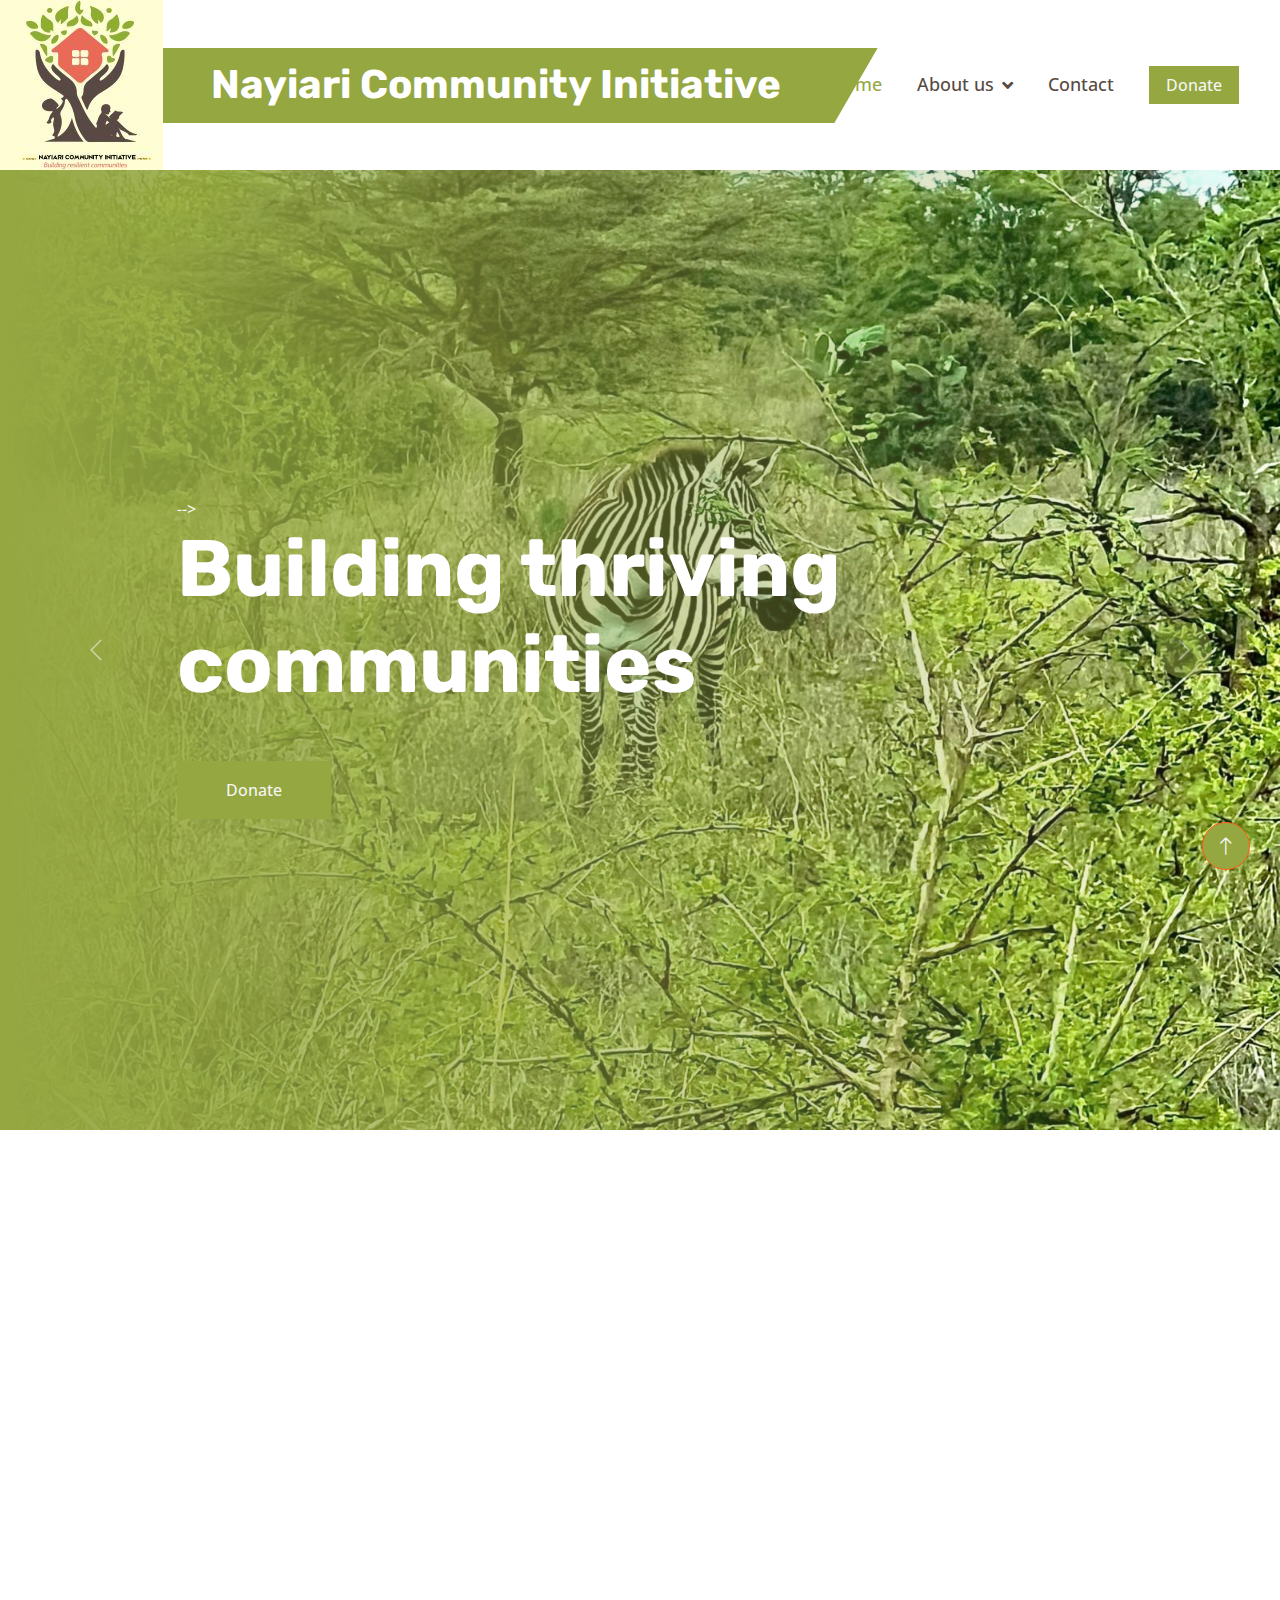
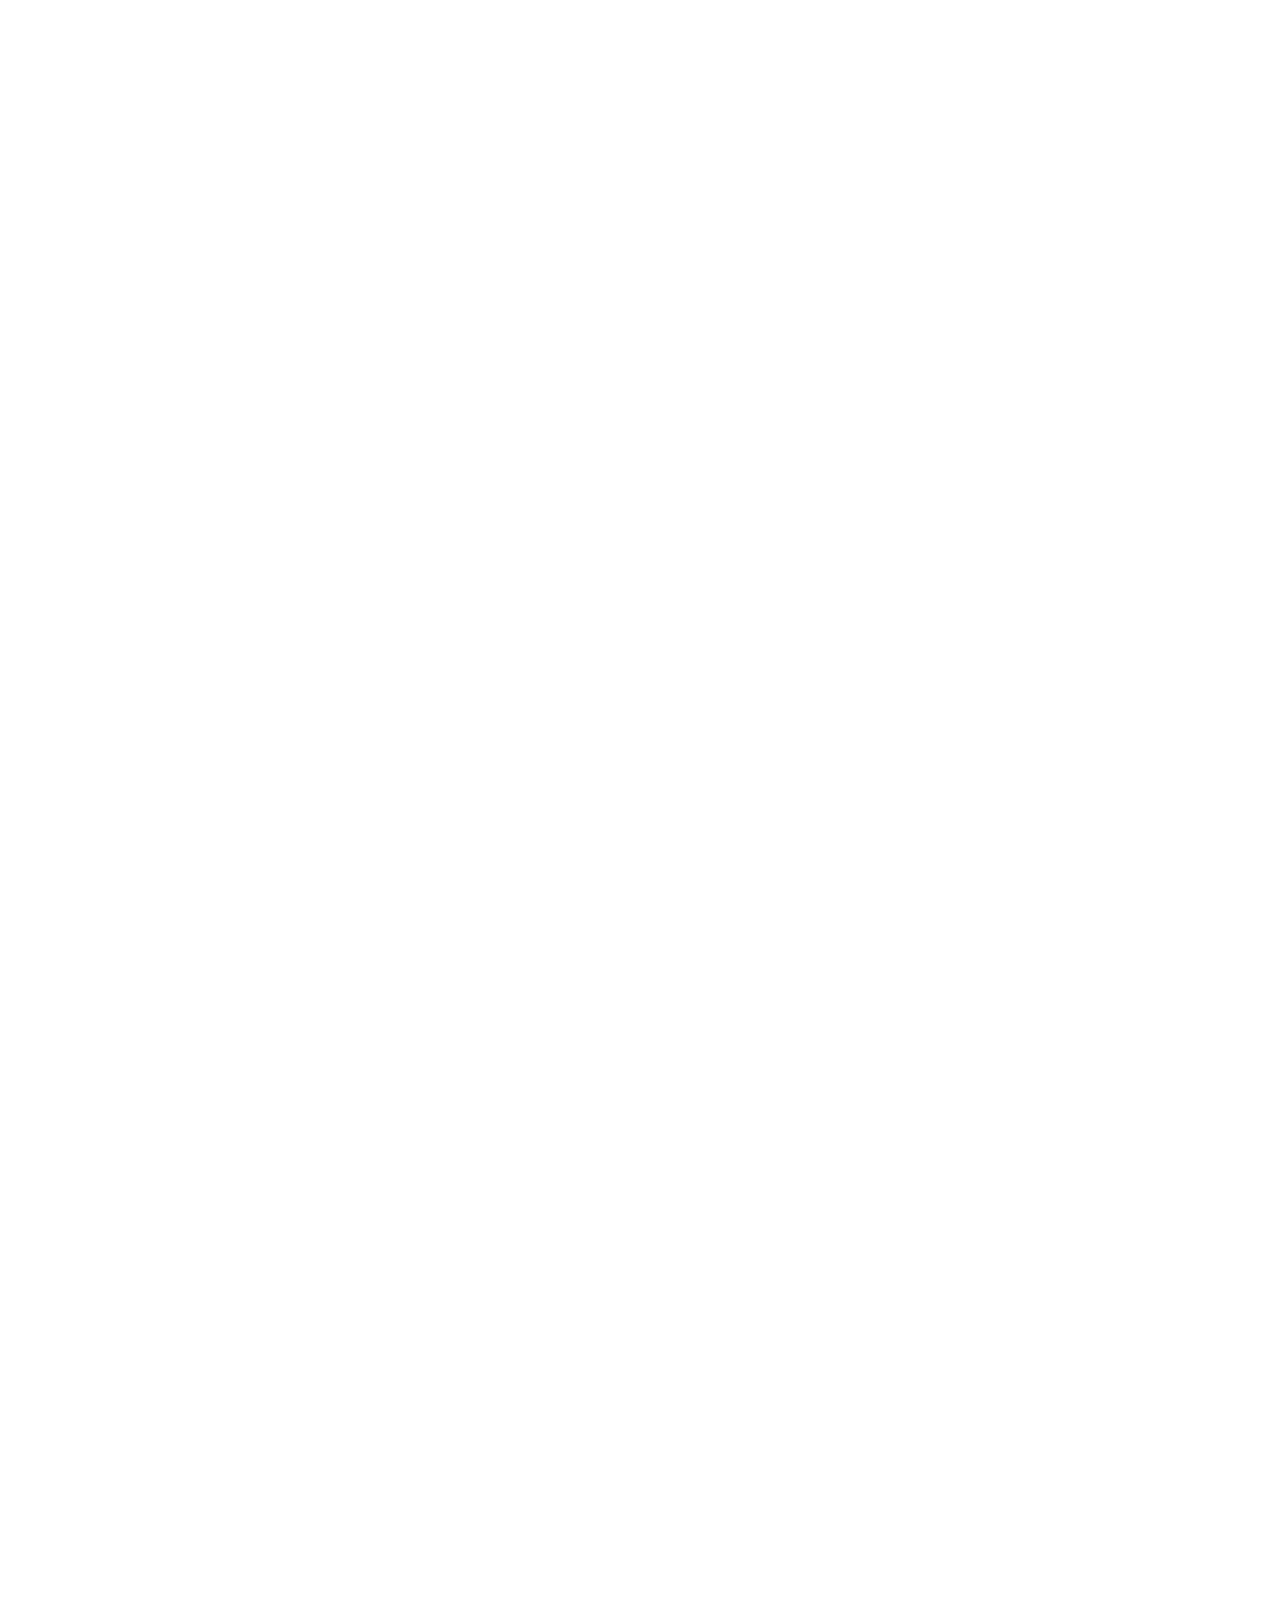
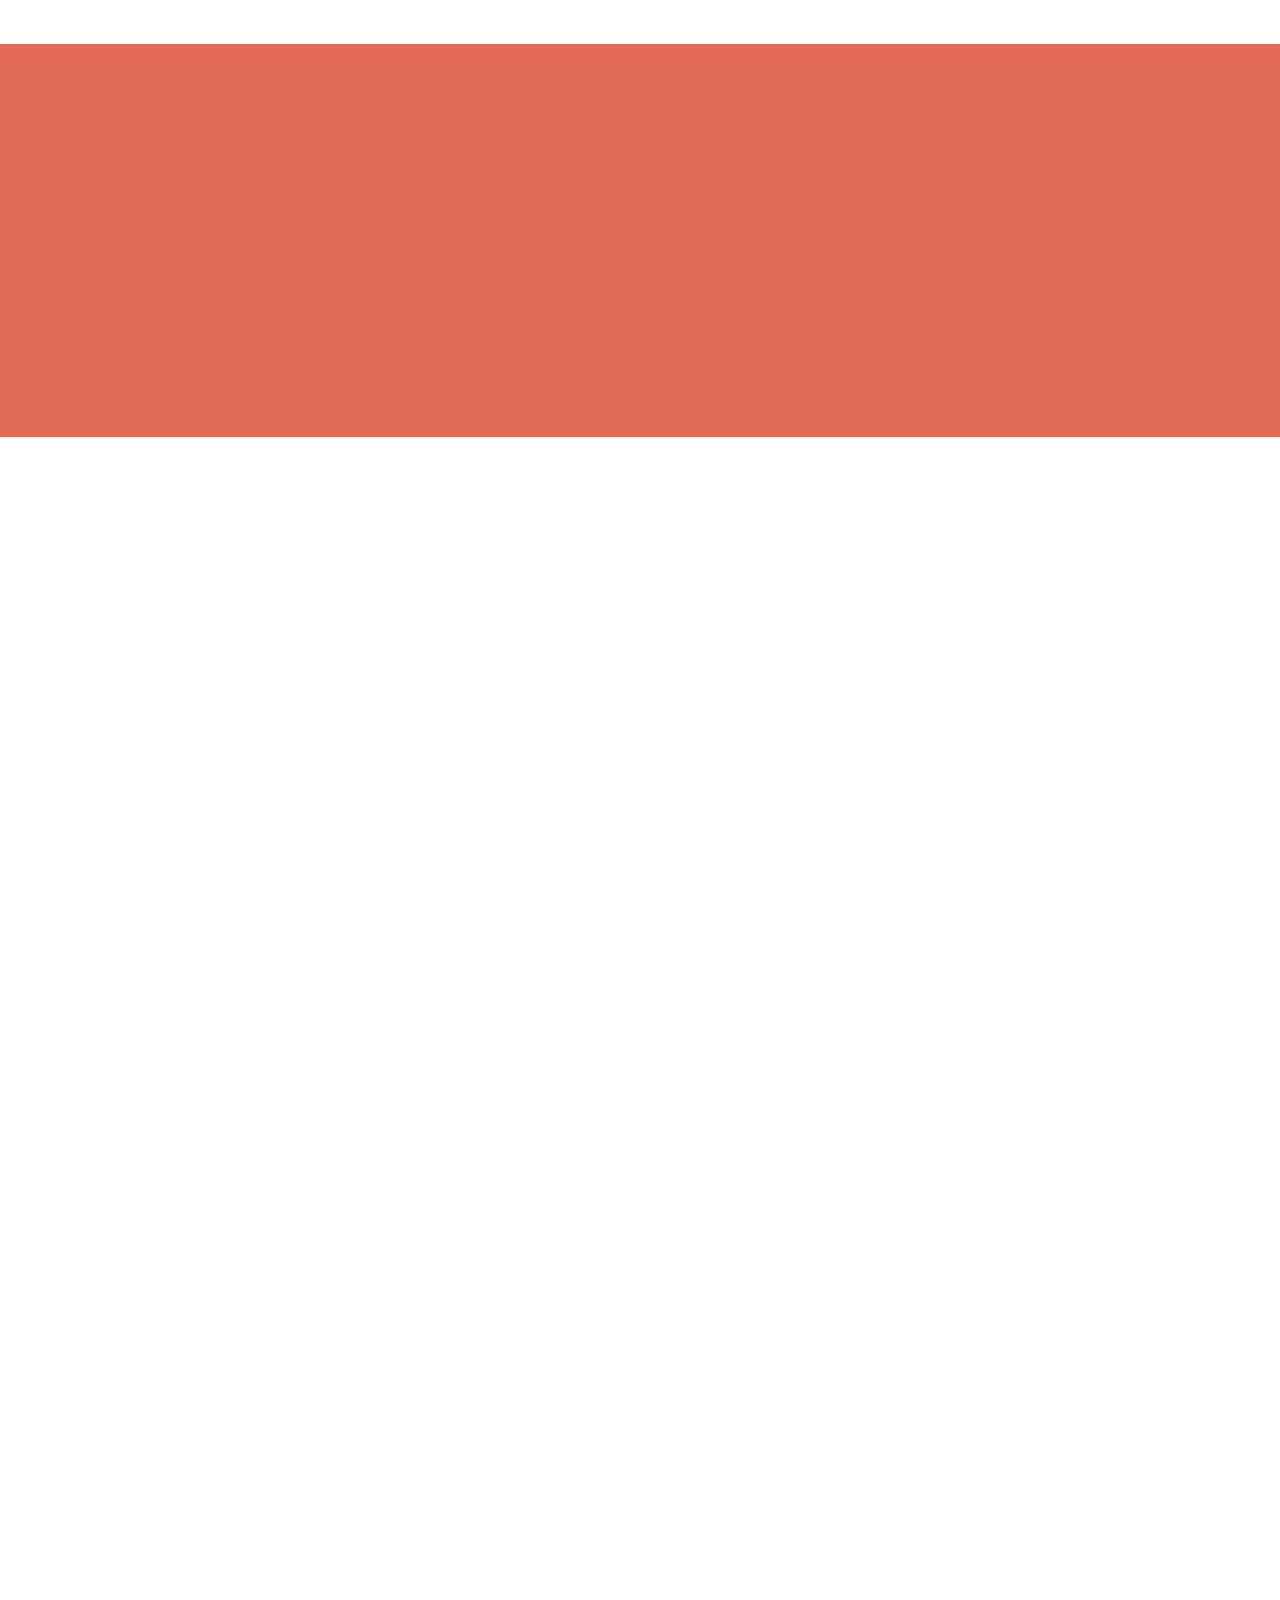
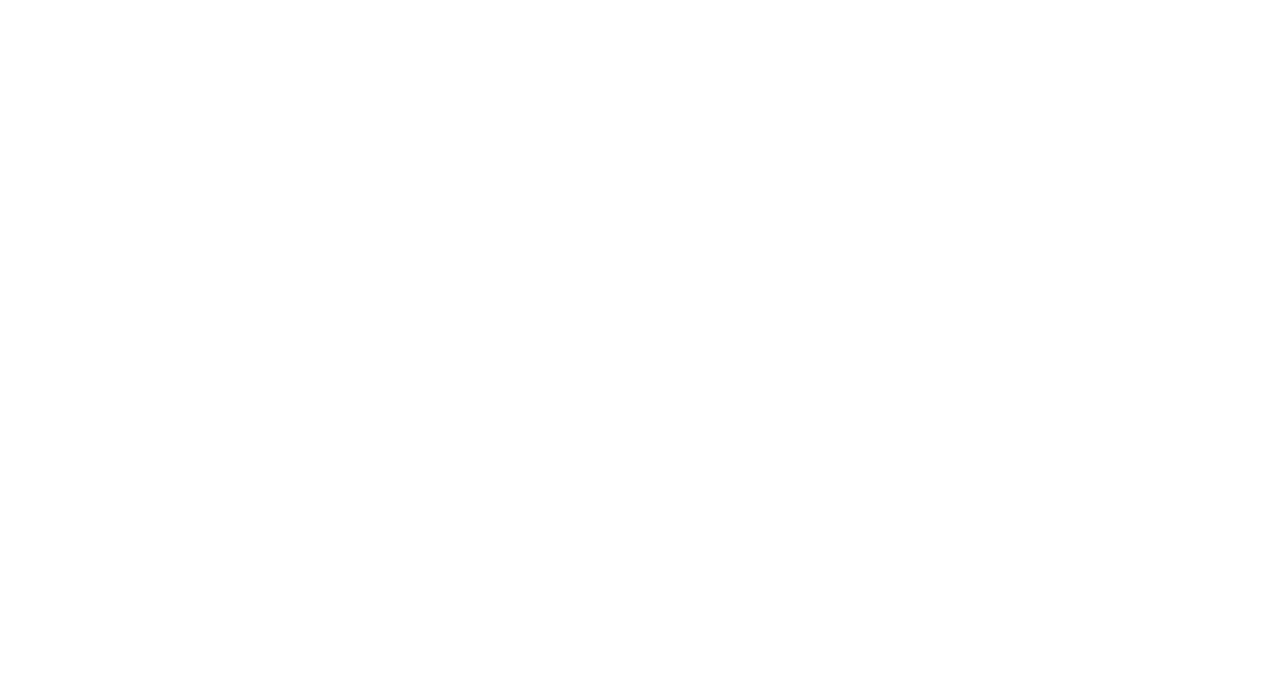
==== index.html @ b79cf5f5 "UPLOAD" ====
<!DOCTYPE html>
<html lang="en">

<head>
    <meta charset="utf-8">
    <title>NCI-Nayiari Community Initiative</title>
    <meta content="width=device-width, initial-scale=1.0" name="viewport">
    <meta content="" name="keywords">
    <meta content="" name="description">

    <!-- Favicon -->
    <link href="img/favicon.ico" rel="icon">

    <!-- Google Web Fonts -->
    <link rel="preconnect" href="https://fonts.googleapis.com">
    <link rel="preconnect" href="https://fonts.gstatic.com" crossorigin>
    <link
        href="https://fonts.googleapis.com/css2?family=Open+Sans:wght@400;500;600&family=Rubik:wght@500;600;700&display=swap"
        rel="stylesheet">

    <!-- Icon Font Stylesheet -->
    <link href="https://cdnjs.cloudflare.com/ajax/libs/font-awesome/5.10.0/css/all.min.css" rel="stylesheet">
    <link href="https://cdn.jsdelivr.net/npm/bootstrap-icons@1.4.1/font/bootstrap-icons.css" rel="stylesheet">

    <!-- Libraries Stylesheet -->
    <link href="lib/animate/animate.min.css" rel="stylesheet">
    <link href="lib/owlcarousel/assets/owl.carousel.min.css" rel="stylesheet">

    <!-- Customized Bootstrap Stylesheet -->
    <link href="css/bootstrap.min.css" rel="stylesheet">

    <!-- Template Stylesheet -->
    <link href="css/style.css" rel="stylesheet">
</head>

<body>
    <!-- Spinner Start -->
    <div id="spinner"
        class="show bg-white position-fixed translate-middle w-100 vh-100 top-50 start-50 d-flex align-items-center justify-content-center">
        <div class="spinner-border text-primary" role="status" style="width: 3rem; height: 3rem;"></div>
    </div>
    <!-- Spinner End -->


    <!-- Topbar Start -->
    <div class="container-fluid bg-dark px-0">
        <div class="row g-0 d-none d-lg-flex">
        <!--    <div class="col-lg-6 ps-5 text-start">
                <div class="h-100 d-inline-flex align-items-center text-white">
                    <span>Follow Us:</span>
                    <a class="btn btn-link text-light" href=""><i class="fab fa-facebook-f"></i></a>
                    <a class="btn btn-link text-light" href=""><i class="fab fa-twitter"></i></a>
                    <a class="btn btn-link text-light" href=""><i class="fab fa-linkedin-in"></i></a>
                    <a class="btn btn-link text-light" href=""><i class="fab fa-instagram"></i></a>
                </div>
            </div>
            <div class="col-lg-6 text-end">
                <div class="h-100 topbar-right d-inline-flex align-items-center text-white py-2 px-5">
                    <span class="fs-5 fw-bold me-2"><i class="fa fa-phone-alt me-2"></i></span>
                    <span class="fs-5 fw-bold">Donate</span>
                </div>
            </div>-->
        </div>
    </div>
    <!-- Topbar End -->


    <!-- Navbar Start -->
    <nav class="navbar navbar-expand-lg bg-white navbar-light sticky-top py-0 pe-5">
			    <img class="" src="img/Nayiarilogo.jpg">
        <a href="index.html" class="navbar-brand ps-5 me-0">
            <h1 class="text-white m-0">Nayiari Community Initiative</h1>
        </a>
        <button type="button" class="navbar-toggler me-0" data-bs-toggle="collapse" data-bs-target="#navbarCollapse">
            <span class="navbar-toggler-icon"></span>
        </button>
        <div class="collapse navbar-collapse" id="navbarCollapse">
            <div class="navbar-nav ms-auto p-4 p-lg-0">
                <a href="index.html" class="nav-item nav-link active">Home</a>
                <div class="nav-item dropdown">
                    <a href="#" class="nav-link dropdown-toggle" data-bs-toggle="dropdown">About us</a>
                    <div class="dropdown-menu bg-light m-0">
                        <a href="index.html"class="dropdown-item">programmes</a>
                        <a href="index.html" class="dropdown-item">Our Team</a>
                        <a href="index.html" class="dropdown-item">partners</a>
                        <a href="index.html" class="dropdown-item">Donations</a>
                    </div>
                </div>
                <a href="contact.html" class="nav-item nav-link">Contact</a>
            </div>
            <a href="" class="btn px-3 d-none d-lg-block">Donate</a>
        </div>
    </nav>
    <!-- Navbar End -->


    <!-- Carousel Start -->
    <div class="container-fluid px-0 mb-5">
        <div id="header-carousel" class="carousel slide" data-bs-ride="carousel">
            <div class="carousel-inner">
                <div class="carousel-item active">
                    <img class="w-100" src="img/pic-four.jpg" alt="Image">
                    <div class="carousel-caption">
                        <div class="container">
                            <div class="row justify-content-center">
                                <div class="col-lg-10 text-start">
                                <p class="fs-5 fw-medium text text-uppercase animated slideInRight"></p>-->
                                    <h1 class="display-1 text-white mb-5 animated slideInRight">Building thriving communities</h1>
                                    <a href="" class="btn  py-3 px-5 animated slideInRight">Donate</a>
                                </div>
                            </div>
                        </div>
                    </div>
                </div>
                <div class="carousel-item">
                    <img class="w-100" src="img/pic-one.jpg" alt="Image">
                    <div class="carousel-caption">
                        <div class="container">
                                  <div class="row justify-content-center">
                                <div class="col-lg-10 text-start">
                                   <p class="fs-5 fw-medium text text-uppercase animated slideInRight"></p>
                                    <h1 class="display-1 text-white mb-5 animated slideInRight">Building thriving communities</h1>
                                    <a href="" class="btn  py-3 px-5 animated slideInRight">Donate</a>
                                </div>
                            </div>
                        </div>
                    </div>
                </div>
            </div>
            <button class="carousel-control-prev" type="button" data-bs-target="#header-carousel" data-bs-slide="prev">
                <span class="carousel-control-prev-icon" aria-hidden="true"></span>
                <span class="visually-hidden">Previous</span>
            </button>
            <button class="carousel-control-next" type="button" data-bs-target="#header-carousel" data-bs-slide="next">
                <span class="carousel-control-next-icon" aria-hidden="true"></span>
                <span class="visually-hidden">Next</span>
            </button>
        </div>
    </div>
    <!-- Carousel End -->


    <!-- About Start -->
    <div class="container-xxl py-5">
        <div class="container">
            <div class="row g-5">
			    <div class="col-lg-6 wow fadeInUp" data-wow-delay="0.1s">
                    <div class="position-relative me-lg-4">
                        <img class="img-fluid w-100" src="img/pic-eight.jpg" alt="">
                       <!--  <span
                            class="position-absolute top-50 start-100 translate-middle bg-white rounded-circle d-none d-lg-block"
                            style="width: 120px; height: 120px;"></span>
                       <button type="button" class="btn-play" data-bs-toggle="modal"
                            data-src="https://www.youtube.com/embed/DWRcNpR6Kdc" data-bs-target="#videoModal">
                            <span></span>
                        </button>-->
                    </div>
                </div>
           <!--  <div class="col-lg-6">
                    <div class="row gx-3 h-100">
                        <div class="col-6 align-self-start wow fadeInUp" data-wow-delay="0.1s">                           
						   <img class="img-fluid" src="img/pic-three.jpg">
							<img class="img-fluid" src="img/pic-nine-one.jpg">
                        </div>
                        <!-- <div class="col-6 align-self-end wow fadeInDown" data-wow-delay="0.1s">
                       <img class="img-fluid" src="img/Nayiarilogo.jpg">
                        </div>
                    </div>
                </div>-->
                <div class="col-lg-6 wow fadeIn" data-wow-delay="0.5s">
                    <p class="fw-medium text-uppercase text-primary mb-2">About Us</p>
              <!--<h1 class="display-5 mb-4">We Are Leader In Industrial Market</h1>-->
                    <p class="mb-4">Nayiari Community Initiative(NCI)is a women led, national Non-Governmental, Non-Profit Organization based in Kajiado and Narok,Kenya,registered under the NGO Act in 2024.
					“Nayiari” means one who is sought after for help.NCI strives to achieve gender equality and equity in all the communities it will be working in, promote reproductive health for girls and women, advocate for maternal and infant health.
					 We facillitate community resilience from the effects of Climate Change and enviromental conservation,through capacity building and advocacy.NCI partners and collaborate with individuals,private and public entities.
					 NCI works with schools, health centres and communities in its focus areas.Community participation in the design,implementation, monitoring and evaluation of programmes is our priority.</p>			
                       <div class="d-flex align-items-center mb-4">
                        <div class="flex-shrink-0 bg-primary p-4">
                     <!--   <h1 class="display-2">25</h1>-->
                            <h5 class="text-white">Core</h5>
                            <h5 class="text-white">Values</h5>
                        </div>
                        <div class="ms-4">
                            <p><i class="fa fa-check text-primary me-2"></i>Integrity</p>
                            <p><i class="fa fa-check text-primary me-2"></i>Equity and Equality</p>
                            <p><i class="fa fa-check text-primary me-2"></i>Accountability</p>
                            <p><i class="fa fa-check text-primary me-2"></i>Transparency</p>
                            <p class="mb-0"><i class="fa fa-check text-primary me-2"></i>Fairness and Honesty</p>
                        </div>
                    </div>
                    <div class="row pt-2">
                        <div class="col-sm-6">
                            <div class="d-flex align-items-center">
                                <div class="flex-shrink-0 btn-lg-square rounded-circle bg-primary">
                                    <i class="fa fa-envelope-open text-white"></i>
                                </div>
                                <div class="ms-3">
                                    <p class="mb-2">Email us</p>
                                    <h5 class="mb-0">nayiari@gmail.com</h5>
                                </div>
                            </div>
                        </div>
                        <div class="col-sm-6">
                            <div class="d-flex align-items-center">
                                <div class="flex-shrink-0 btn-lg-square rounded-circle bg-primary">
                                    <i class="fa fa-phone-alt text-white"></i>
                                </div>
                                <div class="ms-3">
                                    <p class="mb-2">Call us</p>
                                    <h5 class="mb-0">+254 729239468</h5>
                                </div>
                            </div>
                        </div>
                    </div>
                </div>
            </div>
        </div>
    </div>
    <!-- About End -->


    <!-- Facts Start -->
    <!-- <div class="container-fluid facts my-5 p-5">
        <div class="row g-5">
      <!--      <div class="col-md-6 col-xl-3 wow fadeIn" data-wow-delay="0.1s">
                <div class="text-center border p-5">
                    <i class="fa fa-certificate fa-3x text-white mb-3"></i>
                    <h1 class="display-2 text-primary mb-0" data-toggle="counter-up">25</h1>
                    <span class="fs-5 fw-semi-bold text-white">Years Experience</span>
                </div>
            </div>
            <div class="col-md-6 col-xl-3 wow fadeIn" data-wow-delay="0.3s">
                <div class="text-center border p-5">
				<p>Our Vision</p>
            <!--        <i class="fa fa-users-cog fa-3x text-white mb-3"></i>
                    <h1 class="display-2 text-primary mb-0" data-toggle="counter-up">vision</h1
                    <span class="fs-5 fw-semi-bold text-white">Envisions healthy, informed and empowered communities, living in a conducive environment</span>
                </div>
            </div>
            <div class="col-md-6 col-xl-3 wow fadeIn" data-wow-delay="0.5s">
                <div class="text-center border p-5">
				<p>Our Mission</p>
           <!--        <i class="fa fa-users-cog fa-3x text-white mb-3"></i>
                    <h1 class="display-2 text-primary mb-0" data-toggle="counter-up">vision</h1
                    <span class="fs-5 fw-semi-bold text-white">To build climate adaptive and gender equitable communities, promote access to reproductive health services for women and girls.</span>
                </div>
            </div>
            <div class="col-md-6 col-xl-3 wow fadeIn" data-wow-delay="0.7s">
                <div class="text-center border p-5">
                 <p>Our Goal</p>
           <!--        <i class="fa fa-users-cog fa-3x text-white mb-3"></i>
                    <h1 class="display-2 text-primary mb-0" data-toggle="counter-up">vision</h1
                    <span class="fs-5 fw-semi-bold text-white">Increase the number of women and girls in communities, who are healthy and empowered</span>
                </div>
            </div>
        </div>
    </div>-->
    <!-- Facts End -->


    <!-- Features Start -->
    <div class="container-xxl py-5">
        <div class="container">
            <div class="row g-5 align-items-center">
                <div class="col-lg-6 wow fadeInUp" data-wow-delay="0.1s">
                    <div class="position-relative me-lg-4">
                        <img class="img-fluid w-100" src="img/pic-nine-one.jpg" alt="">
                        <span
                            class="position-absolute top-50 start-100 translate-middle bg-white rounded-circle d-none d-lg-block"
                            style="width: 120px; height: 120px;"></span>
                        <button type="button" class="btn-play" data-bs-toggle="modal"
                            data-src="https://www.youtube.com/embed/DWRcNpR6Kdc" data-bs-target="#videoModal">
                            <span></span>
                        </button>
                    </div>
                </div>
                <div class="col-lg-6 wow fadeInUp" data-wow-delay="0.5s">
               <!--     <p class="fw-medium text-uppercase text-primary mb-2">Why Choosing Us!</p>-->
                    <h1 class="display-5 mb-4">“Nayiari” means one who is sought after for help!</h1>
                    <p class="mb-4">Community participation in the design,implementation,monitoring and evaluation of programmes is our priority.
                    </p>
                    <div class="row gy-4">
                        <div class="col-12">
                            <div class="d-flex">
                                <div class="flex-shrink-0 btn-lg-square rounded-circle bg-primary">
                                    <i class="fa fa-check text-white"></i>
                                </div>
                                <div class="ms-4">
                                    <h4>Our Vision</h4>
                                    <span>We Envisions healthy, informed and empowered communities, living in a conducive environment</span>
                                </div>
                            </div>
                        </div>
                        <div class="col-12">
                            <div class="d-flex">
                                <div class="flex-shrink-0 btn-lg-square rounded-circle bg-primary">
                                    <i class="fa fa-check text-white"></i>
                                </div>
                                <div class="ms-4">
                                    <h4>Our Mision</h4>
                                    <span>To build climate adaptive and gender equitable communities, promote access to reproductive health services for women and girls.</span>
                                </div>
                            </div>
                        </div>
                        <div class="col-12">
                            <div class="d-flex">
                                <div class="flex-shrink-0 btn-lg-square rounded-circle bg-primary">
                                    <i class="fa fa-check text-white"></i>
                                </div>
                                <div class="ms-4">
                                    <h4>Our Goal</h4>
                                    <span>Increase the number of women and girls in communities, who are healthy and empowered</span>
                                </div>
                            </div>
                        </div>
                    </div>
                </div>
            </div>
        </div>
    </div>
    <!-- Features End -->


    <!-- Video Modal Start -->
    <div class="modal modal-video fade" id="videoModal" tabindex="-1" aria-labelledby="exampleModalLabel"
        aria-hidden="true">
        <div class="modal-dialog">
            <div class="modal-content rounded-0">
                <div class="modal-header">
                    <h3 class="modal-title" id="exampleModalLabel">Youtube Video</h3>
                    <button type="button" class="btn-close" data-bs-dismiss="modal" aria-label="Close"></button>
                </div>
                <div class="modal-body">
                    <!-- 16:9 aspect ratio -->
                    <div class="ratio ratio-16x9">
                        <iframe class="embed-responsive-item" src="" id="video" allowfullscreen
                            allowscriptaccess="always" allow="autoplay"></iframe>
                    </div>
                </div>
            </div>
        </div>
    </div>
    <!-- Video Modal End -->


    <!-- Service Start -->
    <div class="container-xxl py-5">
        <div class="container">
            <div class="text-center mx-auto pb-4 wow fadeInUp" data-wow-delay="0.1s" style="max-width: 600px;">
                <p class="fw-medium text-uppercase text-primary mb-2">Our Programmes</p>
                <h1 class="display-5 mb-4">Our Programmes</h1>
            </div>
            <div class="row gy-5 gx-4">
                <div class="col-md-6 col-lg-4 wow fadeInUp" data-wow-delay="0.1s">
                    <div class="service-item">
                        <img class="img-fluid" src="img/pic-nine-one.jpg" alt="">
                        <div class="service-img">
                            <img class="img-fluid" src="img/pic-nine-one.jpg" alt="">
                        </div>
                        <div class="service-detail">
                            <div class="service-title">
                                <hr class="w-25">
                                <h3 class="mb-0">Health and Climate Change</h3>
                                <hr class="w-25">
                            </div>
                            <div class="service-text">
                                <p class="text-white mb-0">advocate for maternal and infant health and facilitate community resilience from the effects of Climate Changep>
                            </div>
                        </div>
                        <a class="btn btn-light" href="">Donate</a>
                    </div>
                </div>
                <div class="col-md-6 col-lg-4 wow fadeInUp" data-wow-delay="0.3s">
                    <div class="service-item">
                        <img class="img-fluid" src="img/about-two.jpg" alt="">
                        <div class="service-img">
                            <img class="img-fluid" src="img/about-two.jpg" alt="">
                        </div>
                        <div class="service-detail">
                            <div class="service-title">
                                <hr class="w-25">
                                <h3 class="mb-0">Maternal and Infant Health</h3>
                                <hr class="w-25">
                            </div>
                            <div class="service-text">
                                <p class="text-white mb-0">advocate for maternal and infant health and facilitate community resilience from the effects of Climate Changep>
                            </div>
                        </div>
                        <a class="btn btn-light" href="">Donate</a>
                    </div>
                </div>
                <div class="col-md-6 col-lg-4 wow fadeInUp" data-wow-delay="0.5s">
                    <div class="service-item">
                        <img class="img-fluid" src="img/pic-four.jpg" alt="">
                        <div class="service-img">
                            <img class="img-fluid" src="img/pic-four.jpg" alt="">
                        </div>
                        <div class="service-detail">
                            <div class="service-title">
                                <hr class="w-25">
                                <h3 class="mb-0">Climate Change and Environmental Conservation</h3>
                                <hr class="w-25">
                            </div>
                            <div class="service-text">
                                <p class="text-white mb-0">Community participation in the design, implementation, monitoring and evaluation of programmes is our priority. .</p>
                            </div>
                        </div>
                        <a class="btn btn-light" href="">Donate</a>
                    </div>
                </div>
            </div>
        </div>
    </div>
    <!-- Service End -->


    <!-- Project Start -->
    <div class="container-fluid bg-dark pt-5 my-5 px-0">
        <div class="text-center mx-auto mt-5 wow fadeIn" data-wow-delay="0.1s" style="max-width: 600px;">
            <p class="fw-medium text-uppercase text-primary mb-2"></p>
            <h1 class="display-5 text-white mb-5">Our projects portfolio</h1>
        </div>
        <div class="owl-carousel project-carousel wow fadeIn" data-wow-delay="0.1s">
            <a class="project-item" href="">
                <img class="img-fluid" src="img/pic-one.jpg" alt="">
                <div class="project-title">
                    <h5 class="text-primary mb-0">Ilbisil-Kajiado Countyneering</h5>
                </div>
            </a>
            <a class="project-item" href="">
                <img class="img-fluid" src="img/pic-six.jpg" alt="">
                <div class="project-title">
                    <h5 class="text-primary mb-0">Suswa-Narok County</h5>
                </div>
            </a>
            <a class="project-item" href="">
                <img class="img-fluid" src="img/pic-four.jpg" alt="">
                <div class="project-title">
                    <h5 class="text-primary mb-0">Loita Forest-Narok County</h5>
                </div>
            </a>
            <a class="project-item" href="">
                <img class="img-fluid" src="img/pic-seven.jpg" alt="">
                <div class="project-title">
                    <h5 class="text-primary mb-0">Entasikira Narok County</h5>
                </div>
            </a>
            <a class="project-item" href="">
                <img class="img-fluid" src="img/pic-three.jpg" alt="">
                <div class="project-title">
                    <h5 class="text-primary mb-0">Tree Planting-Oltepesi</h5>
                </div>
            </a>
            <a class="project-item" href="">
                <img class="img-fluid" src="img/pic-five.jpg" alt="">
                <div class="project-title">
                    <h5 class="text-primary mb-0">Gender Equity advocacy-Kajiado town</h5>
                </div>
            </a>
        </div>
    </div>
    <!-- Project End -->


    <!-- Team Start -->
    <div class="container-xxl py-5">
        <div class="container">
            <div class="text-center mx-auto wow fadeInUp" data-wow-delay="0.1s" style="max-width: 600px;">
                <p class="fw-medium text-uppercase text-primary mb-2"></p>
                <h1 class="display-5 mb-5">Our Team Members</h1>
            </div>
            <div class="row g-4">
                <div class="col-lg-4 col-md-6 wow fadeInUp" data-wow-delay="0.1s">
                    <div class="team-item">
                        <img class="img-fluid" src="img/profilepic.jpg" alt="">
                        <div class="d-flex">
                            <div class="flex-shrink-0 btn-square bg-primary" style="width: 90px; height: 90px;">
                                <i class="fa fa-2x fa-share text-white"></i>
                            </div>
                            <div class="position-relative overflow-hidden bg-light d-flex flex-column justify-content-center w-100 ps-4"
                                style="height: 90px;">
                                <h5>Consolata Seela</h5>
                                <span class="text-primary">Clinical Officer and Mentor</span>
                                <div class="team-social">
                                    <a class="btn btn-square btn-dark rounded-circle mx-1" href=""><i
                                            class="fab fa-facebook-f"></i></a>
                                    <a class="btn btn-square btn-dark rounded-circle mx-1" href=""><i
                                            class="fab fa-twitter"></i></a>
                                    <a class="btn btn-square btn-dark rounded-circle mx-1" href=""><i
                                            class="fab fa-instagram"></i></a>
                                </div>
                            </div>
                        </div>
                    </div>
                </div>
                <div class="col-lg-4 col-md-6 wow fadeInUp" data-wow-delay="0.3s">
                    <div class="team-item">
                        <img class="img-fluid" src="img/profilepic.jpg" alt="">
                        <div class="d-flex">
                            <div class="flex-shrink-0 btn-square bg-primary" style="width: 90px; height: 90px;">
                                <i class="fa fa-2x fa-share text-white"></i>
                            </div>
                            <div class="position-relative overflow-hidden bg-light d-flex flex-column justify-content-center w-100 ps-4"
                                style="height: 90px;">
                                <h5>Tiwaine Ole Nchoko</h5>
                                <span class="text-primary">Author and Political Analyst</span>
                                <div class="team-social">
                                    <a class="btn btn-square btn-dark rounded-circle mx-1" href=""><i
                                            class="fab fa-facebook-f"></i></a>
                                    <a class="btn btn-square btn-dark rounded-circle mx-1" href=""><i
                                            class="fab fa-twitter"></i></a>
                                    <a class="btn btn-square btn-dark rounded-circle mx-1" href=""><i
                                            class="fab fa-instagram"></i></a>
                                </div>
                            </div>
                        </div>
                    </div>
                </div>
                <div class="col-lg-4 col-md-6 wow fadeInUp" data-wow-delay="0.5s">
                    <div class="team-item">
                        <img class="img-fluid" src="img/profilepic.jpg" alt="">
                        <div class="d-flex">
                            <div class="flex-shrink-0 btn-square bg-primary" style="width: 90px; height: 90px;">
                                <i class="fa fa-2x fa-share text-white"></i>
                            </div>
                            <div class="position-relative overflow-hidden bg-light d-flex flex-column justify-content-center w-100 ps-4"
                                style="height: 90px;">
                                <h5>Sereya Betty Maitoyo</h5>
                                <span class="text-primary">Team Leader</span>
                                <div class="team-social">
                                    <a class="btn btn-square btn-dark rounded-circle mx-1" href=""><i
                                            class="fab fa-facebook-f"></i></a>
                                    <a class="btn btn-square btn-dark rounded-circle mx-1" href=""><i
                                            class="fab fa-twitter"></i></a>
                                    <a class="btn btn-square btn-dark rounded-circle mx-1" href=""><i
                                            class="fab fa-instagram"></i></a>
                                </div>
                            </div>
                        </div>
                    </div>
                </div>
            </div>
        </div>
    </div>
    <!-- Team End -->


    <!-- Testimonial Start -->
    <div class="container-xxl py-5">
        <div class="container">
            <div class="text-center mx-auto wow fadeInUp" data-wow-delay="0.1s" style="max-width: 600px;">
                <p class="fw-medium text-uppercase text-primary mb-2"></p>
                <h1 class="display-5 mb-5">Our partners</h1>
            </div>
            <div class="owl-carousel testimonial-carousel wow fadeInUp" data-wow-delay="0.1s">
                <div class="testimonial-item text-center">
                    <div class="testimonial-img position-relative">
                        <img class="img-fluid rounded-circle mx-auto mb-5" src="img/kjdnew1.png">
                     <!--     <div class="btn-square bg-primary rounded-circle">
                    <!--        <i class="fa fa-quote-left text-white"></i>
                        </div>-->
                    </div>
                    <div class="testimonial-text text-center rounded p-4">
                        <p>“Nayiari” means one who is sought after for help or for community. NCI endeavours to be a place of hope, information and empowerment for communities we work with.</p>
                        <h5 class="mb-1">Kajiado County Goverment</h5>
                        <span class="fst-italic">Health and Climate Change</span>
                    </div>
                </div>
                <div class="testimonial-item text-center">
                    <div class="testimonial-img position-relative">
                        <img class="img-fluid rounded-circle mx-auto mb-5" src="img/moh.png">
                  <!--        <div class="btn-square bg-primary rounded-circle">
                               <i class="fa fa-quote-left text-white"></i>
                        </div>-->
                    </div>
                    <div class="testimonial-text text-center rounded p-4">
                        <p>“Nayiari” means one who is sought after for help or for community. NCI endeavours to be a place of hope, information and empowerment for communities we work with.</p>
                        <h5 class="mb-1">Narok County Goverment</h5>
                        <span class="fst-italic">Health and Climate Change</span>
                    </div>
                </div>
                <div class="testimonial-item text-center">
                    <div class="testimonial-img position-relative">
                        <img class="img-fluid rounded-circle mx-auto mb-5" src="img/narok.png">
                        <!--        <div class="btn-square bg-primary rounded-circle">
                               <i class="fa fa-quote-left text-white"></i>
                        </div>-->
                    </div>
                    <div class="testimonial-text text-center rounded p-4">
                        <p>“Nayiari” means one who is sought after for help or for community. NCI endeavours to be a place of hope, information and empowerment for communities we work with.</p>
                        <h5 class="mb-1">Mininistry Of Education</h5>
                        <span class="fst-italic">Education and Girl-child protection</span>
                    </div>
                </div>
            </div>
        </div>
    </div>
    <!-- Testimonial End -->


    <!-- Footer Start -->
    <div class="container-fluid footer mt-5 py-5 wow fadeIn" data-wow-delay="0.1s">
        <div class="container py-5">
            <div class="row g-5">
                <div class="col-lg-3 col-md-6">
                    <h5 class="text-white mb-4">Our Office Address</h5>
                    <p class="mb-2"><i class="fa fa-map-marker-alt me-3"></i>00206-619, Kiserian, Kenya</p>
                    <p class="mb-2"><i class="fa fa-phone-alt me-3"></i>+254 729239 468</p>
                    <p class="mb-2"><i class="fa fa-envelope me-3"></i>info@nayiari.com</p>
                    <div class="d-flex pt-3">
                        <a class="btn btn-square btn rounded-circle me-2" href=""><i
                                class="fab fa-twitter"></i></a>
                        <a class="btn btn-square btn-primary rounded-circle me-2" href=""><i
                                class="fab fa-facebook-f"></i></a>
                        <a class="btn btn-square btn-primary rounded-circle me-2" href=""><i
                                class="fab fa-youtube"></i></a>
                        <a class="btn btn-square btn-primary rounded-circle me-2" href=""><i
                                class="fab fa-linkedin-in"></i></a>
                    </div>
                </div>
                <div class="col-lg-3 col-md-6">
                    <h5 class="text-white mb-4">Quick Links</h5>
                    <a class="btn btn-link" href="">About Us</a>
                    <a class="btn btn-link" href="">Programmes</a>
                    <a class="btn btn-link" href="">Our Projects</a>
                    <a class="btn btn-link" href="">Contact us</a>
                    <a class="btn btn-link" href="">Support/Donations</a>
                </div>
                <div class="col-lg-3 col-md-6">
                 <!-- <h5 class="text-white mb-4">Business Hours</h5>
                    <p class="mb-1">Monday - Friday</p>
                    <h6 class="text-light">09:00 am - 07:00 pm</h6>
                    <p class="mb-1">Saturday</p>
                    <h6 class="text-light">09:00 am - 12:00 pm</h6>
                    <p class="mb-1">Sunday</p>
                    <h6 class="text-light">Closed</h6>-->
                </div>
                <div class="col-lg-3 col-md-6">
                    <h5 class="text-white mb-4">upcoming Events</h5>
                    <p>Trees Planting Day at Oltepesi-Magadi</p>
                    <div class="position-relative w-100">
                 <!--       <input class="form-control bg-transparent w-100 py-3 ps-4 pe-5" type="text"
                            placeholder="">-->
                        <button type="button"
                            class="btn btn-primary py-2 position-absolute top-0 end-0 mt-2 me-2">Donate</button>
                    </div>
                </div>
            </div>
        </div>
    </div>
    <!-- Footer End -->


    <!-- Back to Top -->
    <a href="#" class="btn btn-lg btn-primary btn-lg-square rounded-circle back-to-top"><i
            class="bi bi-arrow-up"></i></a>


    <!-- JavaScript Libraries -->
    <script src="https://code.jquery.com/jquery-3.4.1.min.js"></script>
    <script src="https://cdn.jsdelivr.net/npm/bootstrap@5.0.0/dist/js/bootstrap.bundle.min.js"></script>
    <script src="lib/wow/wow.min.js"></script>
    <script src="lib/easing/easing.min.js"></script>
    <script src="lib/waypoints/waypoints.min.js"></script>
    <script src="lib/owlcarousel/owl.carousel.min.js"></script>
    <script src="lib/counterup/counterup.min.js"></script>

    <!-- Template Javascript -->
    <script src="js/main.js"></script>
</body>

</html>
---- css/style.css ----
/********** Template CSS **********/
:root {
    --primary: #95a741;
    --secondary: #574a41;
    --light: #F5F5F5;
    --dark: #e36b58;
}
.bg-primary {
    background-color:#95a741 !important
  }
  .bg-secondary {
    background-color:#574a41 !important
  }
  .bg-success {
    background-color:#198754 !important
  }
  .bg-dark {
    background-color:var(--dark) !important;
  }
  .text-primary {
    color:var(--secondary) !important;
  }
h1{
    color: var(--primary);
}
h2{
    color: var(--secondary);
}
h3{
    color: var(--secondary ) !important;
}
h5{
    color: var(--dark) !important;
}
h4{
    color: var(--primary) !important;
}
.btn-primary:hover {
    background-color:var(--dark);
    outline: none;
    border: none;
    border-color: var(--primary);
    color: var(--secondary);
    
  }
.back-to-top {
    position: fixed;
    display: none;
    right: 30px;
    bottom: 30px;
    z-index: 99;
}

h1,
h2,
.h1,
.h2,
.fw-bold {
    font-weight: 700 !important;
}

h3,
h4,
.h3,
.h4,
.fw-medium {
    font-weight: 600 !important;
}

h5,
h6,
.h5,
.h6,
.fw-semi-bold {
    font-weight: 500 !important;
}


/*** Spinner ***/
#spinner {
    opacity: 0;
    visibility: hidden;
    transition: opacity .5s ease-out, visibility 0s linear .5s;
    z-index: 99999;
}

#spinner.show {
    transition: opacity .5s ease-out, visibility 0s linear 0s;
    visibility: visible;
    opacity: 1;
}


/*** Button ***/
.btn {
    transition: .5s;
    font-weight: 500;
}

.btn-primary,
.btn-outline-primary:hover {
    color: #FFFFFF;
}
.text{
    color: var(--secondary);
}

.btn-square {
    width: 38px;
    height: 38px;
}

.btn-sm-square {
    width: 32px;
    height: 32px;
}

.btn-lg-square {
    width: 48px;
    height: 48px;
}

.btn-square,
.btn-sm-square,
.btn-lg-square {
    padding: 0;
    display: flex;
    align-items: center;
    justify-content: center;
    font-weight: normal;
}


.topbar-right {
    position: relative;
    background: var(--primary);
}

.topbar-right::before {
    position: absolute;
    content: "";
    width: 30px;
    height: 100%;
    top: 0;
    left: -15px;
    transform: skewX(-30deg);
    background-color: var(--primary);
}
.btn{
    background-color: var(--primary);
    color: var(--light);
    outline: none; !important
}


/*** Navbar ***/
.navbar.sticky-top {
    top: -100px;
    transition: .5s;
}

.navbar .navbar-brand {
    position: relative;
    padding-right: 50px;
    height: 75px;
    display: flex;
    align-items: center;
    background: var(--primary);
}


.navbar .navbar-brand::after {
    position: absolute;
    content: "";
    width: 50px;
    height: 100%;
    top: 0;
    right: -25px;
    transform: skewX(-30deg);
    background-color: var(--primary);
}

.navbar .navbar-nav .nav-link {
    margin-right: 35px;
    padding: 20px 0;
    color: var(--secondary);
    font-size: 18px;
    font-weight: 500;
    outline: none;
}

.navbar .navbar-nav .nav-link:hover,
.navbar .navbar-nav .nav-link.active {
    color: var(--primary);
}

.navbar .dropdown-toggle::after {
    border: none;
    content: "\f107";
    font-family: "Font Awesome 5 Free";
    font-weight: 900;
    vertical-align: middle;
    margin-left: 8px;
}

@media (max-width: 991.98px) {
    .navbar .navbar-nav .nav-link  {
        margin-right: 0;
        padding: 10px 0;
    }

    .navbar .navbar-nav {
        border-top: 1px solid #EEEEEE;
    }
}

@media (min-width: 992px) {
    .navbar .nav-item .dropdown-menu {
        display: block;
        border: none;
        margin-top: 0;
        top: 150%;
        opacity: 0;
        visibility: hidden;
        transition: .5s;
    }

    .navbar .nav-item:hover .dropdown-menu {
        top: 100%;
        visibility: visible;
        transition: .5s;
        opacity: 1;
    }
}


/*** Header ***/
.carousel-caption {
    top: 0;
    left: 0;
    right: 0;
    bottom: 0;
    display: flex;
    align-items: center;
    background: linear-gradient(to right,rgb(149,167,65) 0%, rgba(2, 36, 91, 0) 100%);
    z-index: 1;
}

.carousel-control-prev,
.carousel-control-next {
    width: 15%;
}

.carousel-control-prev-icon,
.carousel-control-next-icon {
    width: 3.5rem;
    height: 3.5rem;
    background-color: var(--primary);
    border: 15px solid var(--primary);
    border-radius: 3.5rem;
}

@media (max-width: 768px) {
    #header-carousel .carousel-item {
        position: relative;
        min-height: 450px;
    }
    
    #header-carousel .carousel-item img {
        position: absolute;
        width: 100%;
        height: 100%;
        object-fit: cover;
    }
}

.page-header {
    background: linear-gradient(to right,rgb(149,167,65) 0%, rgba(2, 36, 91, 0) 100%), url(../img/carousel-2.jpg) center center no-repeat;
    background-size: cover;
}

.page-header .breadcrumb-item+.breadcrumb-item::before {
    color: var(--light);
}

.page-header .breadcrumb-item,
.page-header .breadcrumb-item a {
    font-size: 18px;
    color: var(--light);
}


/*** Facts ***/
.facts {
    position: relative;
    margin: 6rem 0;
    background: var(--dark);
}

.facts .border {
    border-color: rgba(255, 255, 255, .1) !important;
}


/*** Features ***/
.btn-play {
    position: absolute;
    top: 50%;
    right: -30px;
    transform: translateY(-50%);
    display: block;
    box-sizing: content-box;
    width: 16px;
    height: 26px;
    border-radius: 100%;
    border: none;
    outline: none !important;
    padding: 18px 20px 20px 28px;
    background: var(--primary);
}

@media (max-width: 992px) {
    .btn-play {
        left: 50%;
        right: auto;
        transform: translate(-50%, -50%);
    }
}

.btn-play:before {
    content: "";
    position: absolute;
    z-index: 0;
    left: 50%;
    top: 50%;
    transform: translateX(-50%) translateY(-50%);
    display: block;
    width: 60px;
    height: 60px;
    background: var(--primary);
    border-radius: 100%;
    animation: pulse-border 1500ms ease-out infinite;
}

.btn-play:after {
    content: "";
    position: absolute;
    z-index: 1;
    left: 50%;
    top: 50%;
    transform: translateX(-50%) translateY(-50%);
    display: block;
    width: 60px;
    height: 60px;
    background: var(--primary);
    border-radius: 100%;
    transition: all 200ms;
}

.btn-play span {
    display: block;
    position: relative;
    z-index: 3;
    width: 0;
    height: 0;
    left: -1px;
    border-left: 16px solid #FFFFFF;
    border-top: 11px solid transparent;
    border-bottom: 11px solid transparent;
}

@keyframes pulse-border {
    0% {
        transform: translateX(-50%) translateY(-50%) translateZ(0) scale(1);
        opacity: 1;
    }

    100% {
        transform: translateX(-50%) translateY(-50%) translateZ(0) scale(2);
        opacity: 0;
    }
}
.btn-dark :hover{
    color: #fff;
    border: none;
  }
.modal-video .modal-dialog {
    position: relative;
    max-width: 800px;
    margin: 60px auto 0 auto;
}

.modal-video .modal-body {
    position: relative;
    padding: 0px;
}

.modal-video .close {
    position: absolute;
    width: 30px;
    height: 30px;
    right: 0px;
    top: -30px;
    z-index: 999;
    font-size: 30px;
    font-weight: normal;
    color: #FFFFFF;
    background: #000000;
    opacity: 1;
}


/*** Service ***/
.service-item {
    position: relative;
    margin: 65px 0 25px 0;
    box-shadow: 0 0 45px rgba(0, 0, 0, .07);
}

.service-item .service-img {
    position: absolute;
    padding: 12px;
    width: 130px;
    height: 130px;
    top: -65px;
    left: 50%;
    transform: translateX(-50%);
    background: #FFFFFF;
    box-shadow: 0 0 45px rgba(0, 0, 0, .09);
    z-index: 2;
}

.service-item .service-detail {
    position: absolute;
    width: 100%;
    height: 100%;
    top: 0;
    left: 0;
    overflow: hidden;
    z-index: 1;
}

.service-item .service-title {
    position: absolute;
    padding: 65px 30px 25px 30px;
    width: 100%;
    height: 100%;
    top: 0;
    left: 0;
    display: flex;
    flex-direction: column;
    align-items: center;
    justify-content: center;
    text-align: center;
    background: #FFFFFF;
    transition: .5s;
}

.service-item:hover .service-title {
    top: -100%;
}

.service-item .service-text {
    position: absolute;
    overflow: hidden;
    padding: 65px 30px 25px 30px;
    width: 100%;
    height: 100%;
    top: 100%;
    left: 0;
    display: flex;
    align-items: center;
    text-align: center;
    background: rgb(227,107,88);
    transition: .5s;
}

.service-item:hover .service-text {
    top: 0;
}

.service-item .service-text::before {
    position: absolute;
    content: "";
    width: 100%;
    height: 100px;
    top: -100%;
    left: 0;
    transform: skewY(-12deg);
    background: #FFFFFF;
    transition: .5s;
}

.service-item:hover .service-text::before {
    top: -55px;
}

.service-item .btn {
    position: absolute;
    width: 130px;
    height: 50px;
    left: 50%;
    bottom: -25px;
    transform: translateX(-50%);
    display: flex;
    align-items: center;
    justify-content: center;
    color: var(--secondary);
    background: #FFFFFF;
    border: none;
    box-shadow: 0 0 45px rgba(0, 0, 0, .09);
    z-index: 2;
}

.service-item .btn:hover {
    color: #FFFFFF;
    background: var(--primary);
}


/*** Project ***/
.project-carousel {
    position: relative;
    background: var(--dark);
}

.project-item {
    position: relative;
    display: block;
}

.project-item img {
    transition: .5s;
}

.project-item:hover img,
.project-carousel .owl-item.center img {
    margin-top: -60px;
}

.project-item .project-title {
    position: absolute;
    padding: 0 15px;
    width: 100%;
    height: 80px;
    bottom: -110px;
    left: 0;
    display: flex;
    align-items: center;
    justify-content: center;
    text-align: center;
    background: var(--dark);
    transition: .5s;
}

.project-item:hover .project-title,
.project-carousel .owl-item.center .project-title  {
    bottom: -60px;
}

.project-item .project-title::before {
    position: absolute;
    content: "";
    width: 100%;
    height: 30px;
    top: -15px;
    left: 0;
    transform: skewY(-5deg);
    background: var(--dark);
    transition: .5s;
}

.project-carousel .owl-nav {
    position: absolute;
    width: 100%;
    height: 45px;
    top: 50%;
    left: 0;
    transform: translateY(-50%);
    display: flex;
    justify-content: space-between;
    transition: .5s;
    opacity: 0;
    z-index: 1;
}

.project-carousel:hover .owl-nav {
    opacity: 1;
}

.project-carousel .owl-nav .owl-prev,
.project-carousel .owl-nav .owl-next {
    margin: 0 30px;
    width: 45px;
    height: 45px;
    display: flex;
    align-items: center;
    justify-content: center;
    color: #FFFFFF;
    background: var(--primary);
    border-radius: 45px;
    font-size: 22px;
    transition: .5s;
}


/*** Team ***/
.team-item .team-social {
    position: absolute;
    width: 100%;
    height: 100%;
    top: 0;
    left: -100%;
    display: flex;
    align-items: center;
    background: var(--primary);
    transition: .5s;
}

.team-item:hover .team-social {
    left: 0;
}


/*** Testimonial ***/
.testimonial-carousel::before {
    position: absolute;
    content: "";
    top: 0;
    left: 0;
    height: 100%;
    width: 0;
    background: linear-gradient(to right, rgba(255, 255, 255, 1) 0%, rgba(255, 255, 255, 0) 100%);
    z-index: 1;
}

.testimonial-carousel::after {
    position: absolute;
    content: "";
    top: 0;
    right: 0;
    height: 100%;
    width: 0;
    background: linear-gradient(to left, rgba(255, 255, 255, 1) 0%, rgba(255, 255, 255, 0) 100%);
    z-index: 1;
}

@media (min-width: 768px) {
    .testimonial-carousel::before,
    .testimonial-carousel::after {
        width: 200px;
    }
}

@media (min-width: 992px) {
    .testimonial-carousel::before,
    .testimonial-carousel::after {
        width: 300px;
    }
}

.testimonial-carousel .owl-nav {
    position: absolute;
    width: 350px;
    top: 20px;
    left: 50%;
    transform: translateX(-50%);
    display: flex;
    justify-content: space-between;
    opacity: 0;
    transition: .5s;
    z-index: 1;
}

.testimonial-carousel:hover .owl-nav {
    width: 300px;
    opacity: 1;
}

.testimonial-carousel .owl-nav .owl-prev,
.testimonial-carousel .owl-nav .owl-next {
    position: relative;
    color: var(--primary);
    font-size: 45px;
    transition: .5s;
}

.testimonial-carousel .owl-nav .owl-prev:hover,
.testimonial-carousel .owl-nav .owl-next:hover {
    color: var(--dark);
}

.testimonial-carousel .testimonial-img img {
    width: 100px;
    height: 100px;
}

.testimonial-carousel .testimonial-img .btn-square {
    position: absolute;
    bottom: -19px;
    left: 50%;
    transform: translateX(-50%);
}

.testimonial-carousel .owl-item .testimonial-text {
    margin-bottom: 30px;
    box-shadow: 0 0 45px rgba(0, 0, 0, .08);
    transform: scale(.8);
    transition: .5s;
}

.testimonial-carousel .owl-item.center .testimonial-text {
    transform: scale(1);
}


/*** Footer ***/
.footer {
    color: #B0B9AE;
    background-color:var(--primary) !important;
}
.footer .btn.btn-link {
    display: block;
    margin-bottom: 5px;
    padding: 0;
    text-align: left;
    color: #B0B9AE;
    font-weight: normal;
    text-transform: capitalize;
    transition: .3s;
}

.footer .btn.btn-link::before {
    position: relative;
    content: "\f105";
    font-family: "Font Awesome 5 Free";
    font-weight: 900;
    margin-right: 10px;
}

.footer .btn.btn-link:hover {
    /* color: var(--light);
    letter-spacing: 1px;
    box-shadow: none; */
    
}
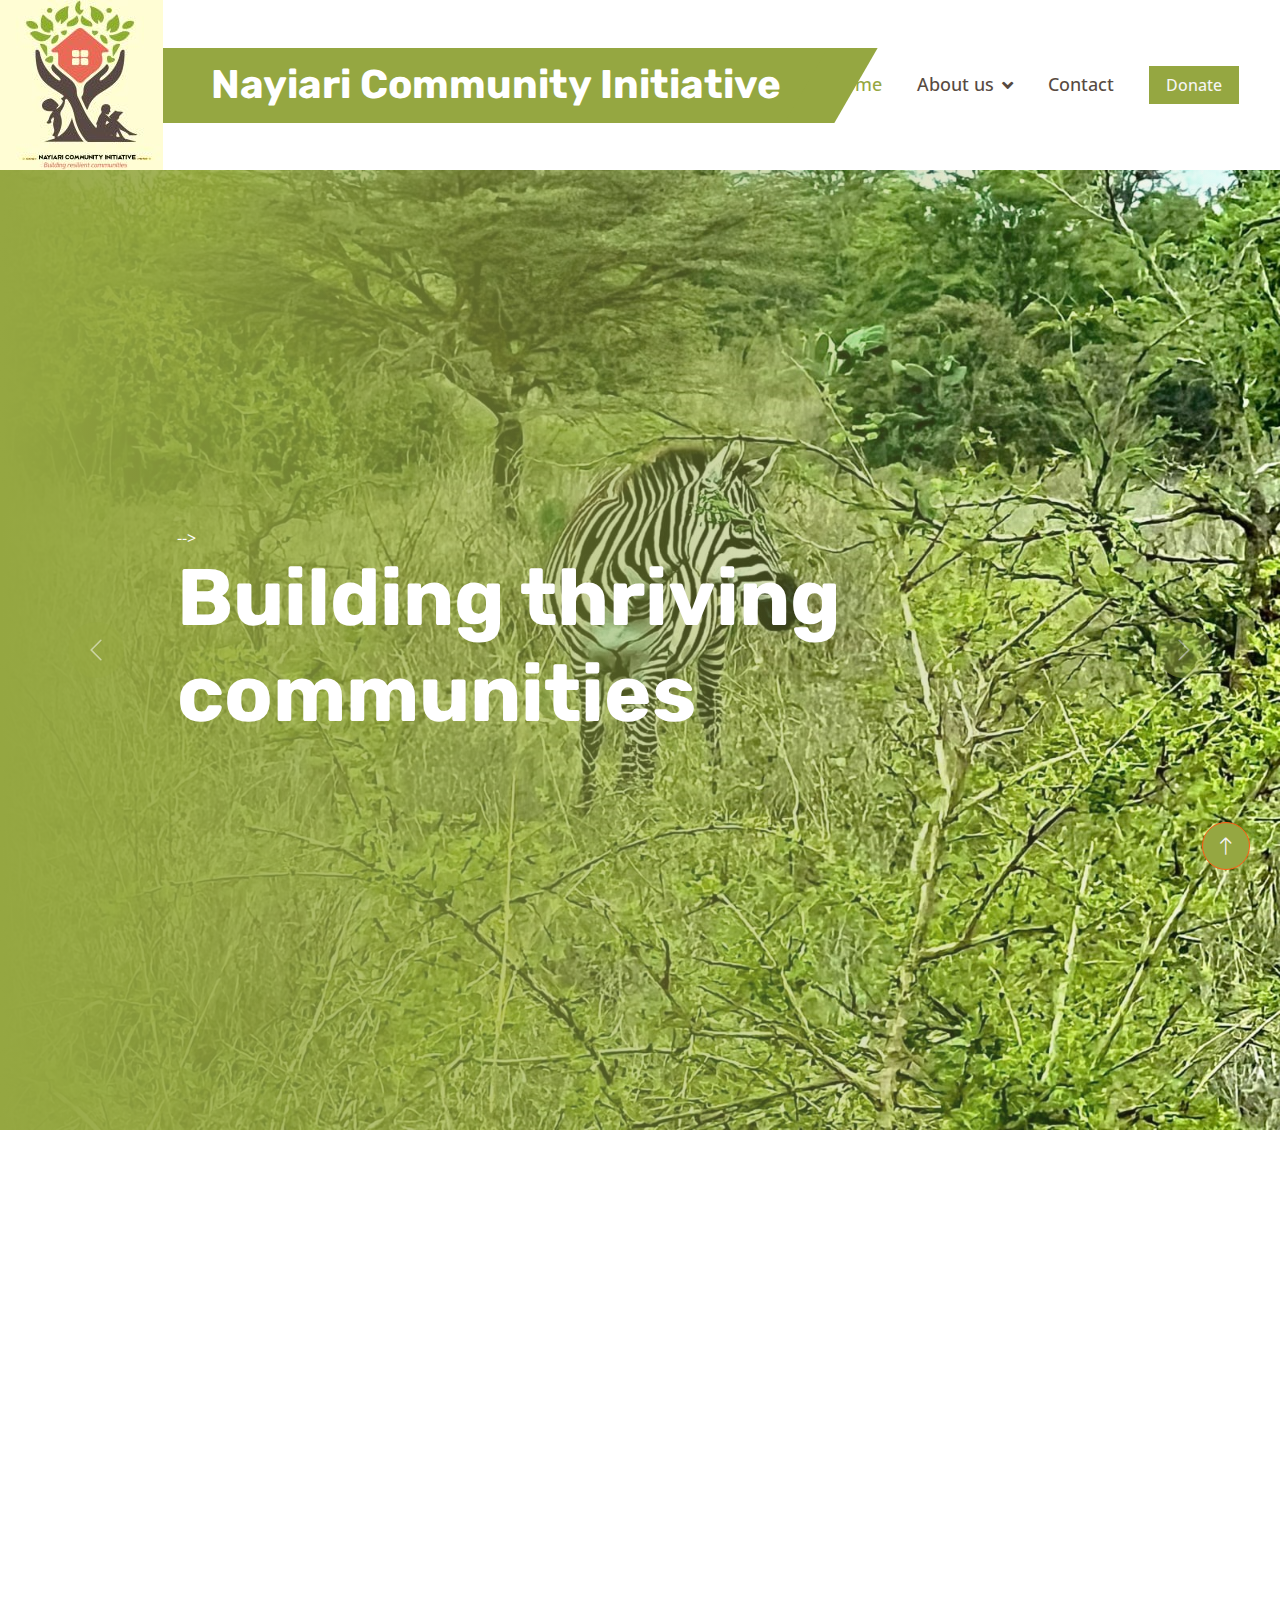
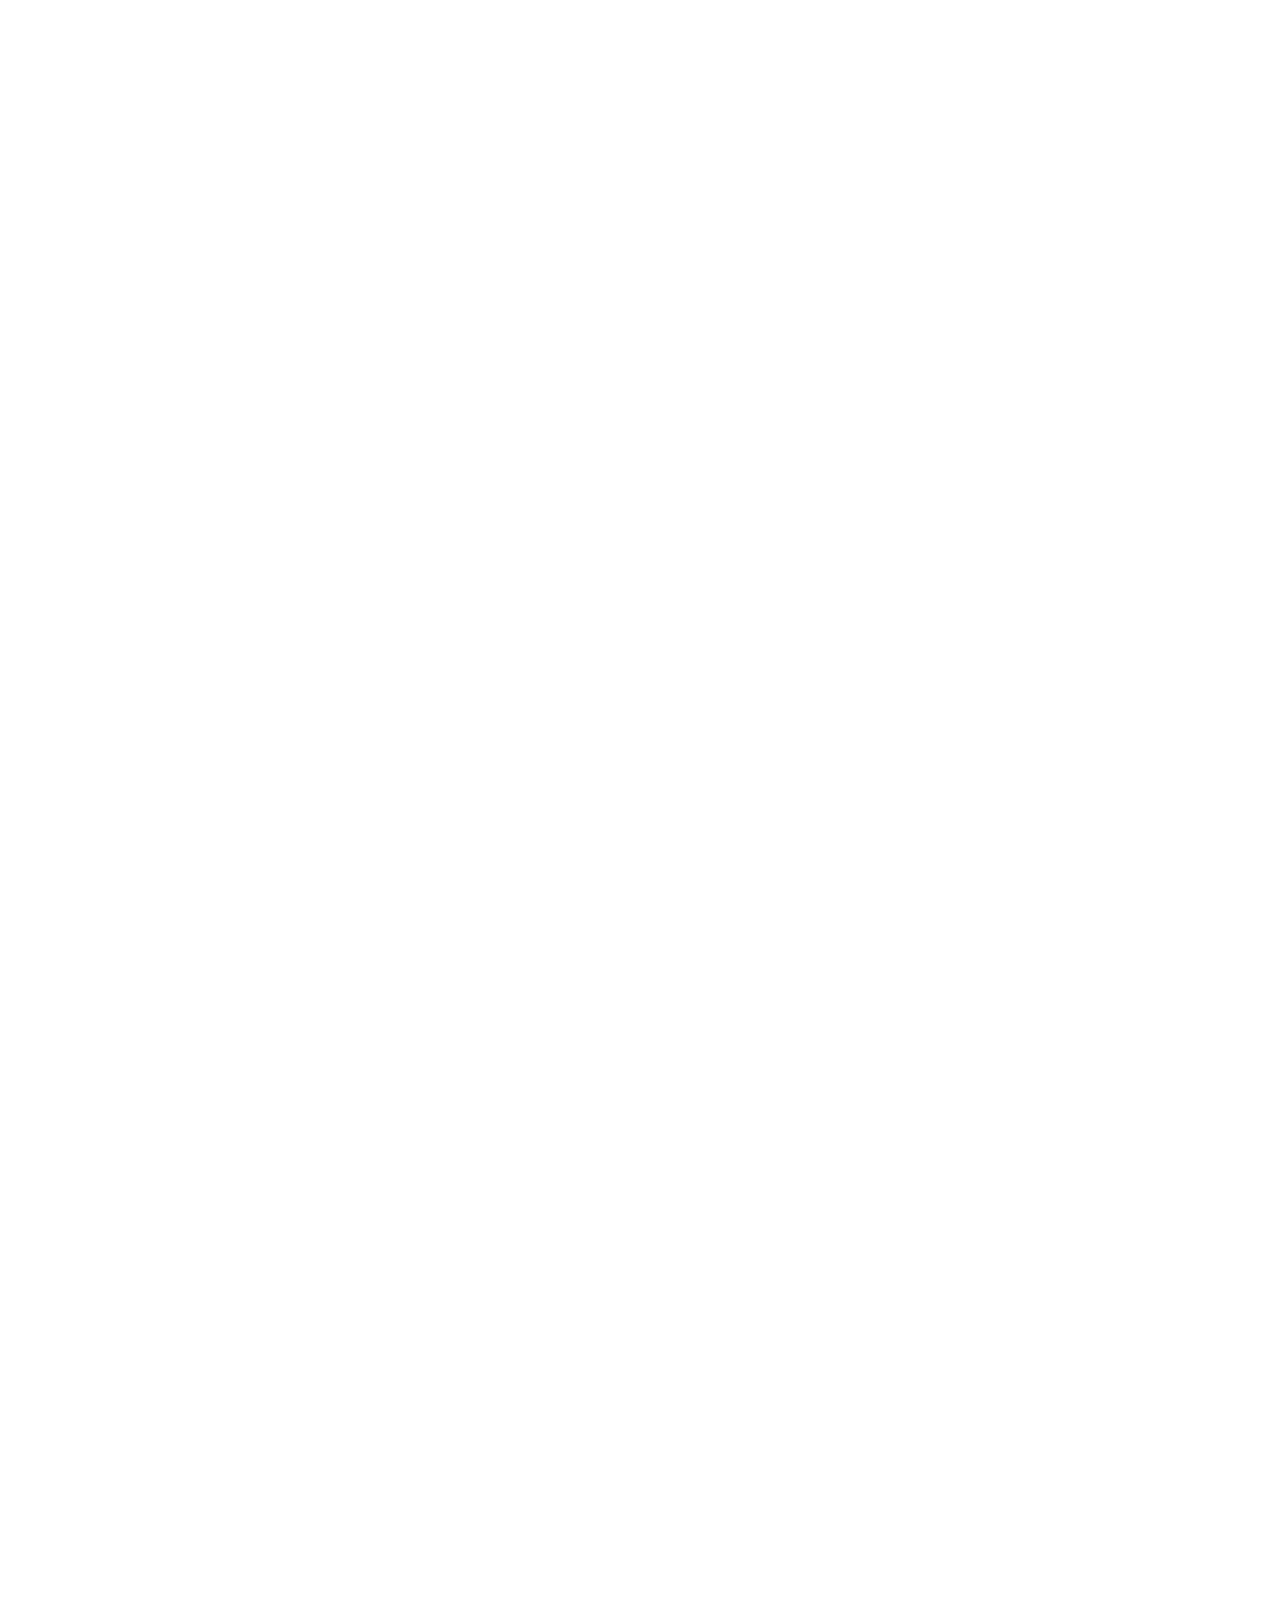
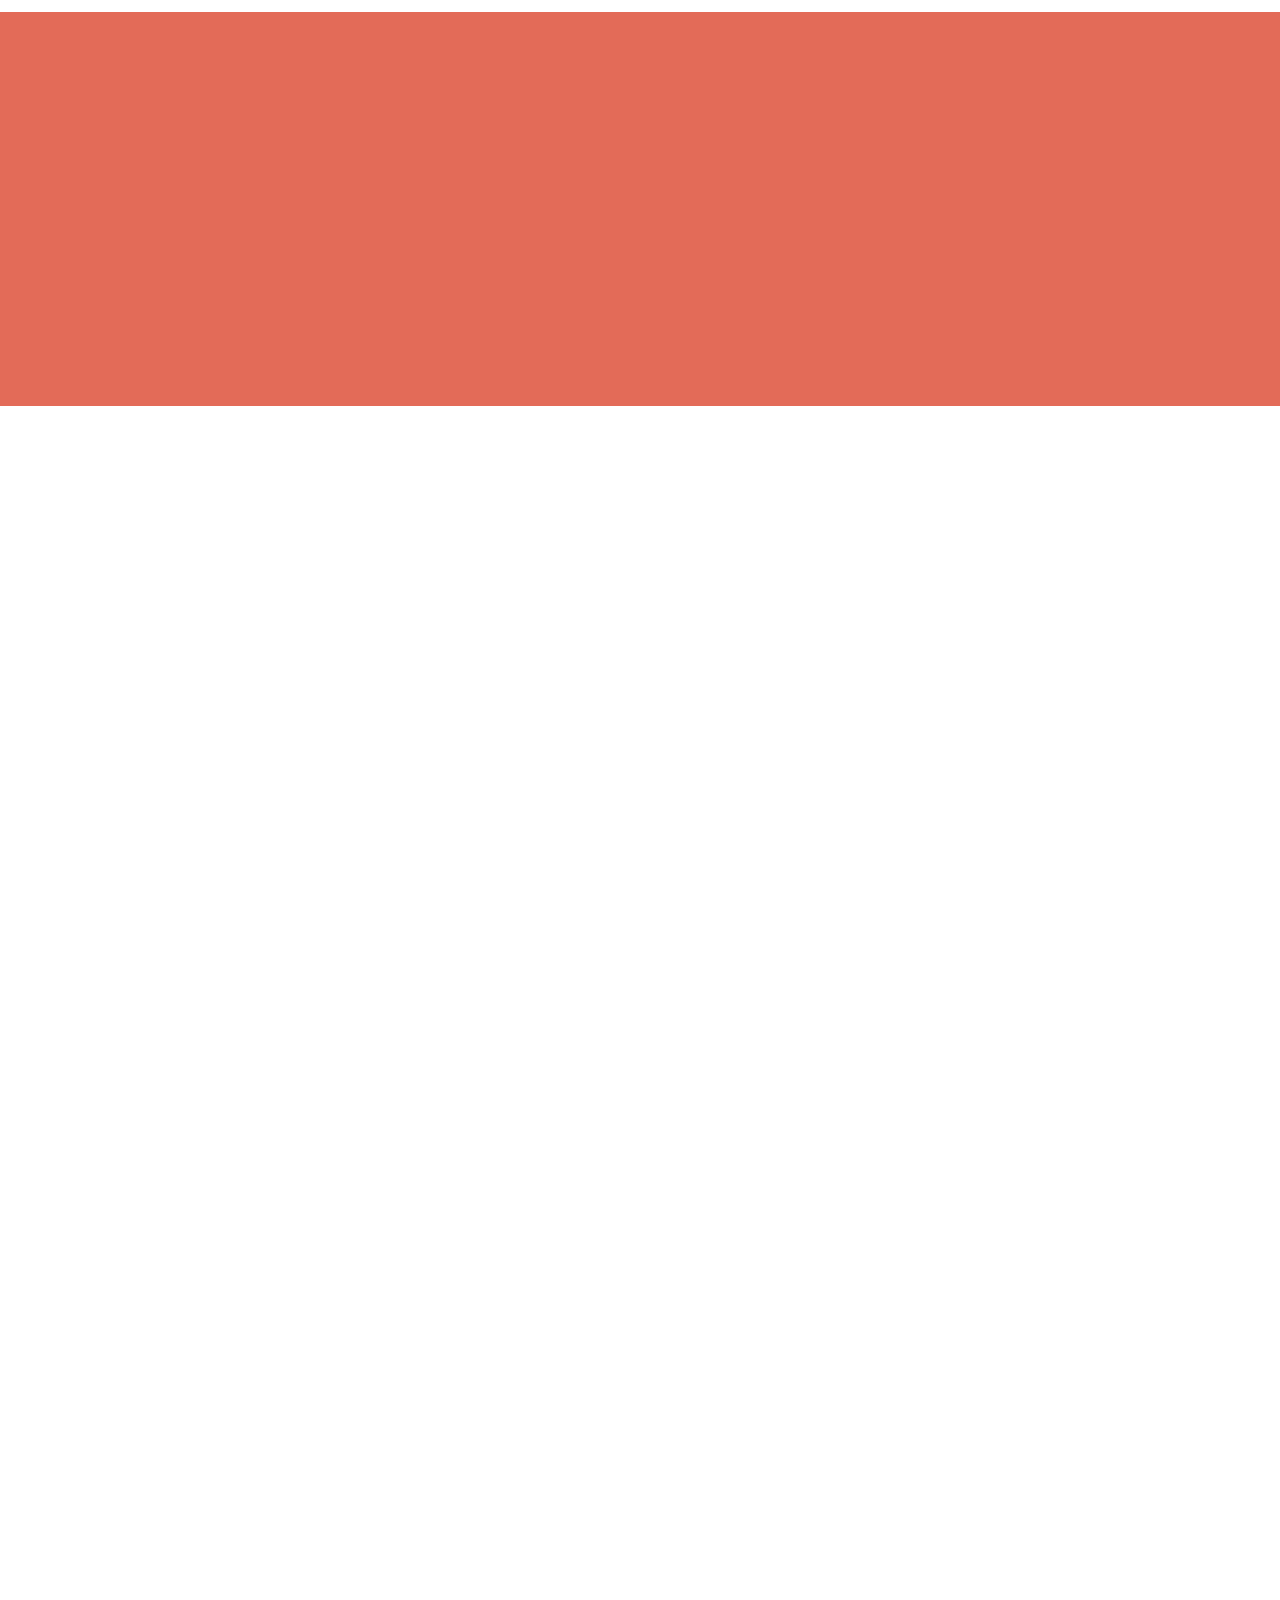
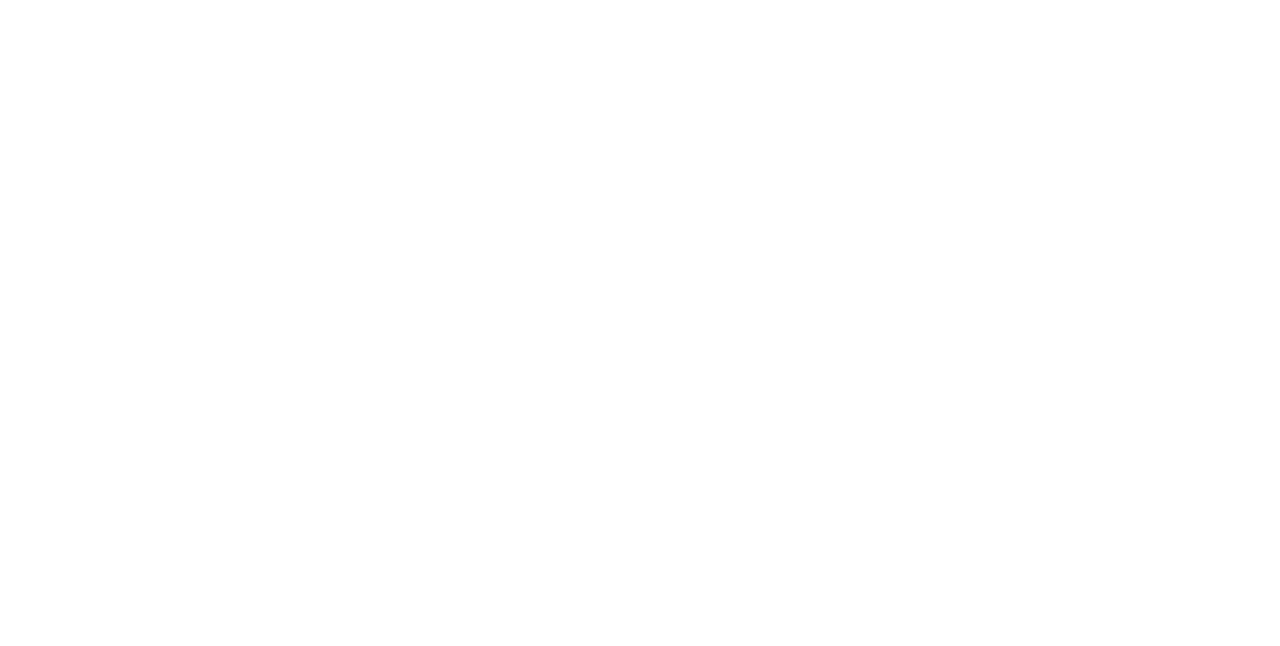
==== commit f3e18ac6: "UPLOAD" ====
--- a/index.html
+++ b/index.html
@@ -86,7 +86,7 @@
                         <a href="index.html" class="dropdown-item">Donations</a>
                     </div>
                 </div>
-                <a href="contact.html" class="nav-item nav-link">Contact</a>
+                <a href="index.html" class="nav-item nav-link">Contact</a>
             </div>
             <a href="" class="btn px-3 d-none d-lg-block">Donate</a>
         </div>
@@ -106,7 +106,7 @@
                                 <div class="col-lg-10 text-start">
                                 <p class="fs-5 fw-medium text text-uppercase animated slideInRight"></p>-->
                                     <h1 class="display-1 text-white mb-5 animated slideInRight">Building thriving communities</h1>
-                                    <a href="" class="btn  py-3 px-5 animated slideInRight">Donate</a>
+                                 <!--<a href="" class="btn  py-3 px-5 animated slideInRight">Donate</a>-->
                                 </div>
                             </div>
                         </div>
@@ -120,7 +120,7 @@
                                 <div class="col-lg-10 text-start">
                                    <p class="fs-5 fw-medium text text-uppercase animated slideInRight"></p>
                                     <h1 class="display-1 text-white mb-5 animated slideInRight">Building thriving communities</h1>
-                                    <a href="" class="btn  py-3 px-5 animated slideInRight">Donate</a>
+                            <!--<a href="" class="btn  py-3 px-5 animated slideInRight">Donate</a>-->
                                 </div>
                             </div>
                         </div>
@@ -191,24 +191,24 @@
                     <div class="row pt-2">
                         <div class="col-sm-6">
                             <div class="d-flex align-items-center">
-                                <div class="flex-shrink-0 btn-lg-square rounded-circle bg-primary">
+                            <!--      <div class="flex-shrink-0 btn-lg-square rounded-circle bg-primary">
                                     <i class="fa fa-envelope-open text-white"></i>
                                 </div>
-                                <div class="ms-3">
+                              <div class="ms-3">
                                     <p class="mb-2">Email us</p>
                                     <h5 class="mb-0">nayiari@gmail.com</h5>
-                                </div>
+                                </div>-->
                             </div>
                         </div>
                         <div class="col-sm-6">
                             <div class="d-flex align-items-center">
-                                <div class="flex-shrink-0 btn-lg-square rounded-circle bg-primary">
+                            <!--      <div class="flex-shrink-0 btn-lg-square rounded-circle bg-primary">
                                     <i class="fa fa-phone-alt text-white"></i>
                                 </div>
                                 <div class="ms-3">
                                     <p class="mb-2">Call us</p>
                                     <h5 class="mb-0">+254 729239468</h5>
-                                </div>
+                                </div>-->
                             </div>
                         </div>
                     </div>
@@ -367,7 +367,7 @@
                                 <p class="text-white mb-0">advocate for maternal and infant health and facilitate community resilience from the effects of Climate Changep>
                             </div>
                         </div>
-                        <a class="btn btn-light" href="">Donate</a>
+              <!--    <a class="btn btn-light" href="">Donate</a>-->
                     </div>
                 </div>
                 <div class="col-md-6 col-lg-4 wow fadeInUp" data-wow-delay="0.3s">
@@ -386,7 +386,7 @@
                                 <p class="text-white mb-0">advocate for maternal and infant health and facilitate community resilience from the effects of Climate Changep>
                             </div>
                         </div>
-                        <a class="btn btn-light" href="">Donate</a>
+                         <!--    <a class="btn btn-light" href="">Donate</a>-->
                     </div>
                 </div>
                 <div class="col-md-6 col-lg-4 wow fadeInUp" data-wow-delay="0.5s">
@@ -405,7 +405,7 @@
                                 <p class="text-white mb-0">Community participation in the design, implementation, monitoring and evaluation of programmes is our priority. .</p>
                             </div>
                         </div>
-                        <a class="btn btn-light" href="">Donate</a>
+                        <!--<a class="btn btn-light" href="">Donate</a>-->
                     </div>
                 </div>
             </div>
--- a/css/style.css
+++ b/css/style.css
@@ -462,19 +462,18 @@
 
 .service-item .service-text {
     position: absolute;
-    overflow: hidden;
-    padding: 65px 30px 25px 30px;
-    width: 100%;
-    height: 100%;
-    top: 100%;
-    left: 0;
-    display: flex;
-    align-items: center;
-    text-align: center;
-    background: rgb(227,107,88);
-    transition: .5s;
-}
-
+  overflow: hidden;
+  padding: 65px 30px 25px 30px;
+  width: 100%;
+  height: 100%;
+  top: 100%;
+  left: 0;
+  display: flex;
+  align-items: center;
+  text-align: center;
+  background: rgba(95, 122, 46, 0.7);
+  transition: .5s;
+}
 .service-item:hover .service-text {
     top: 0;
 }
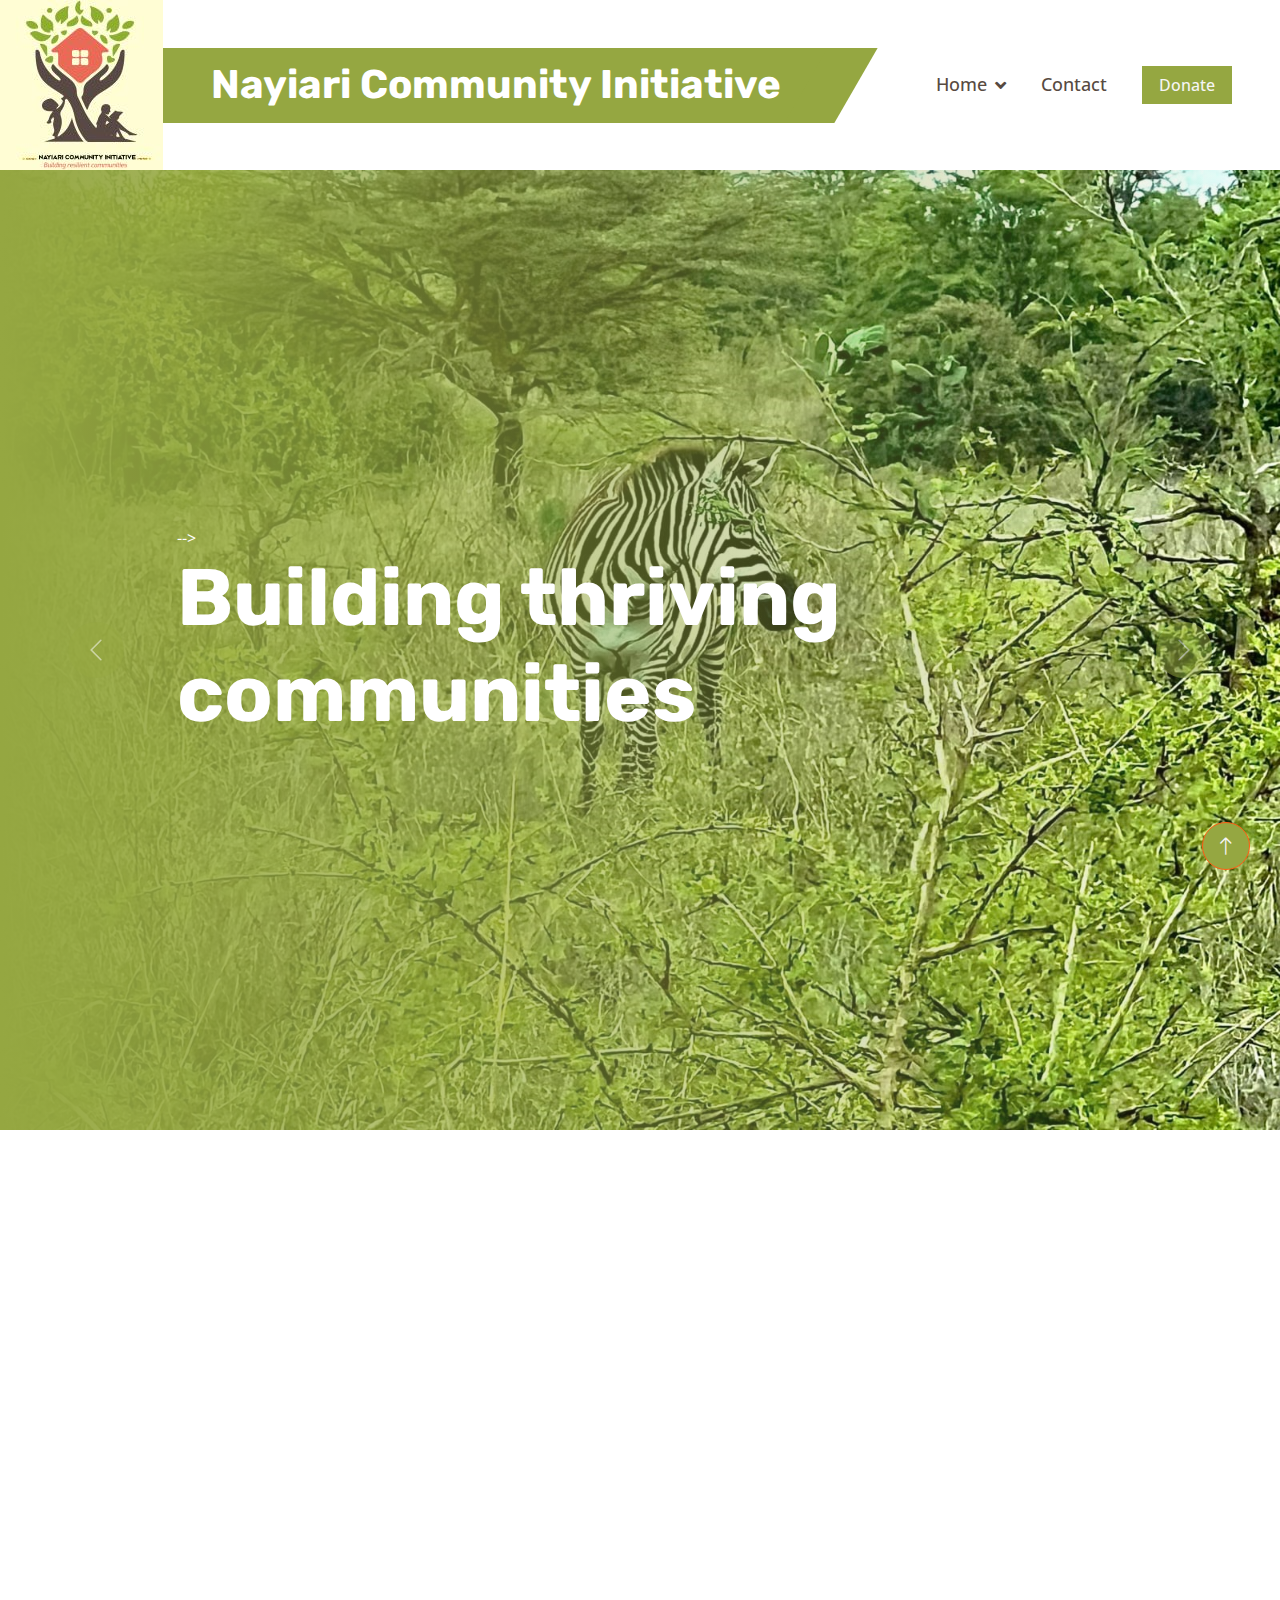
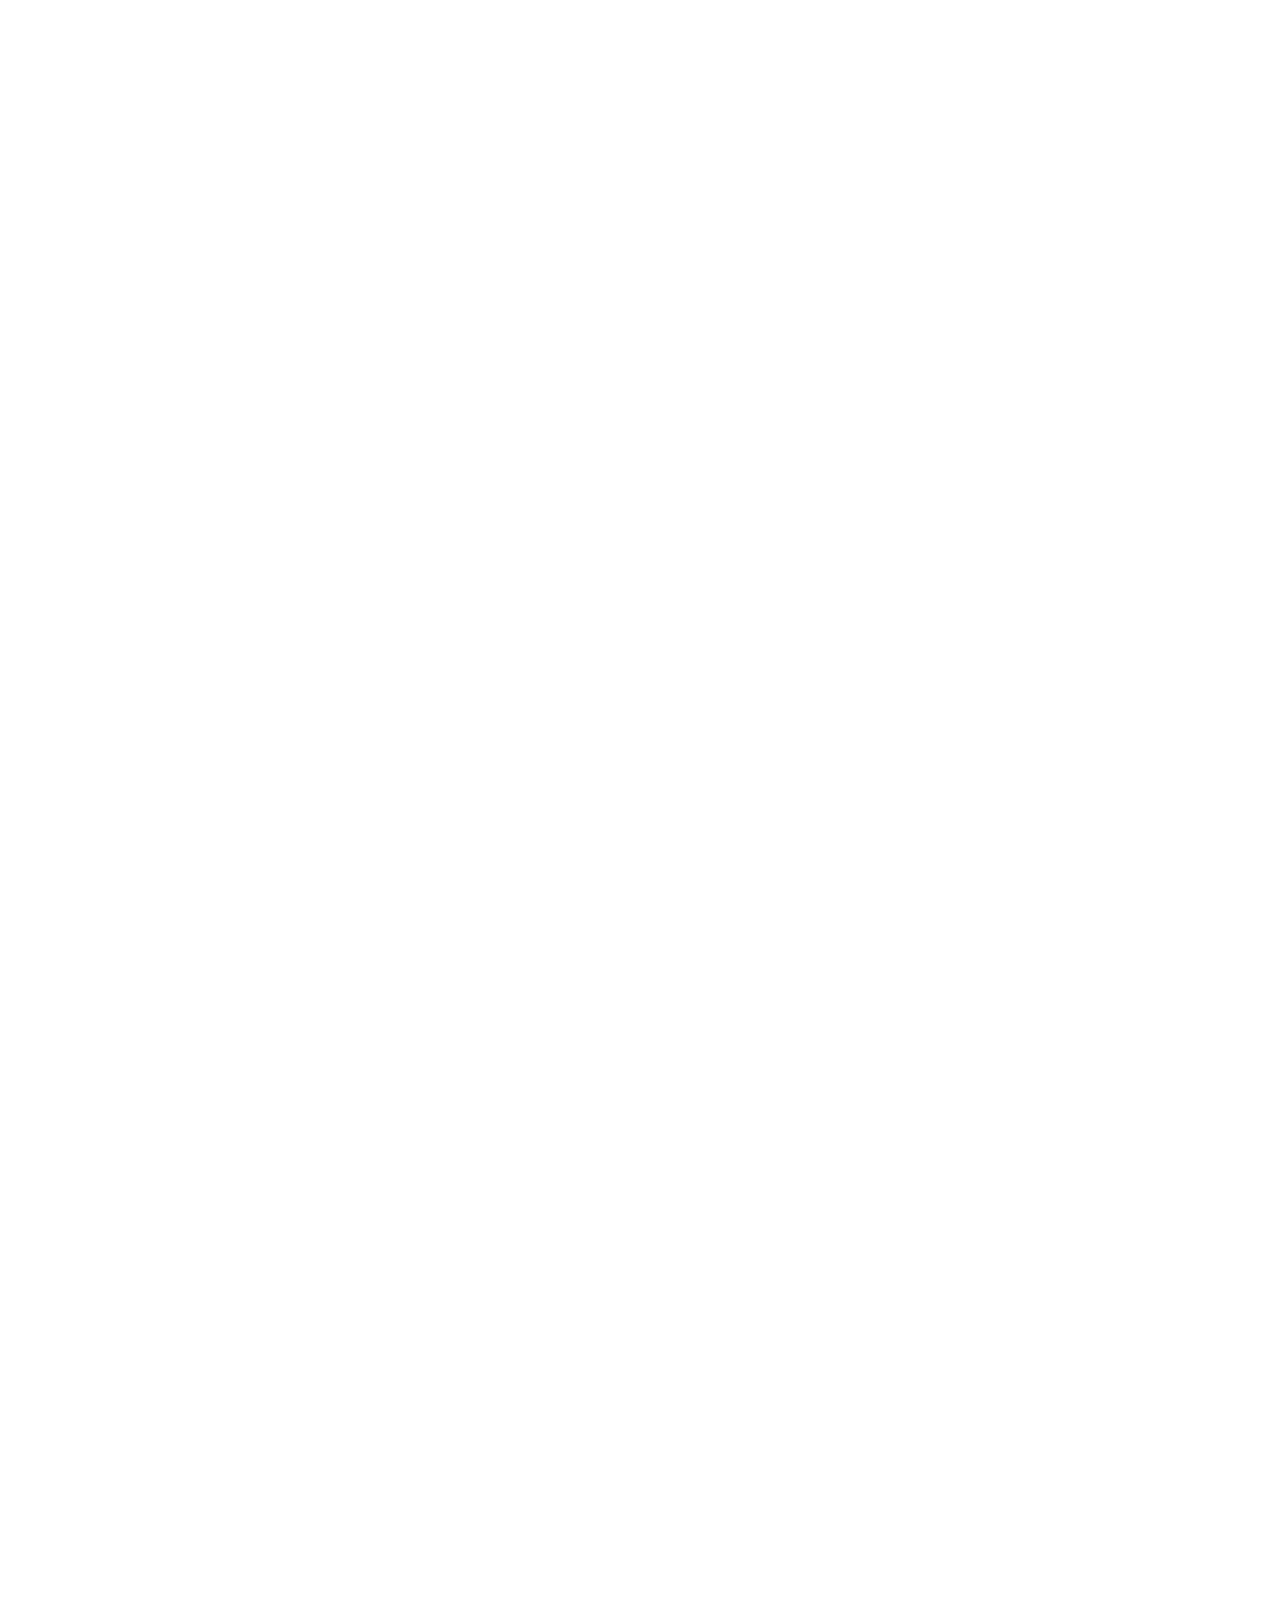
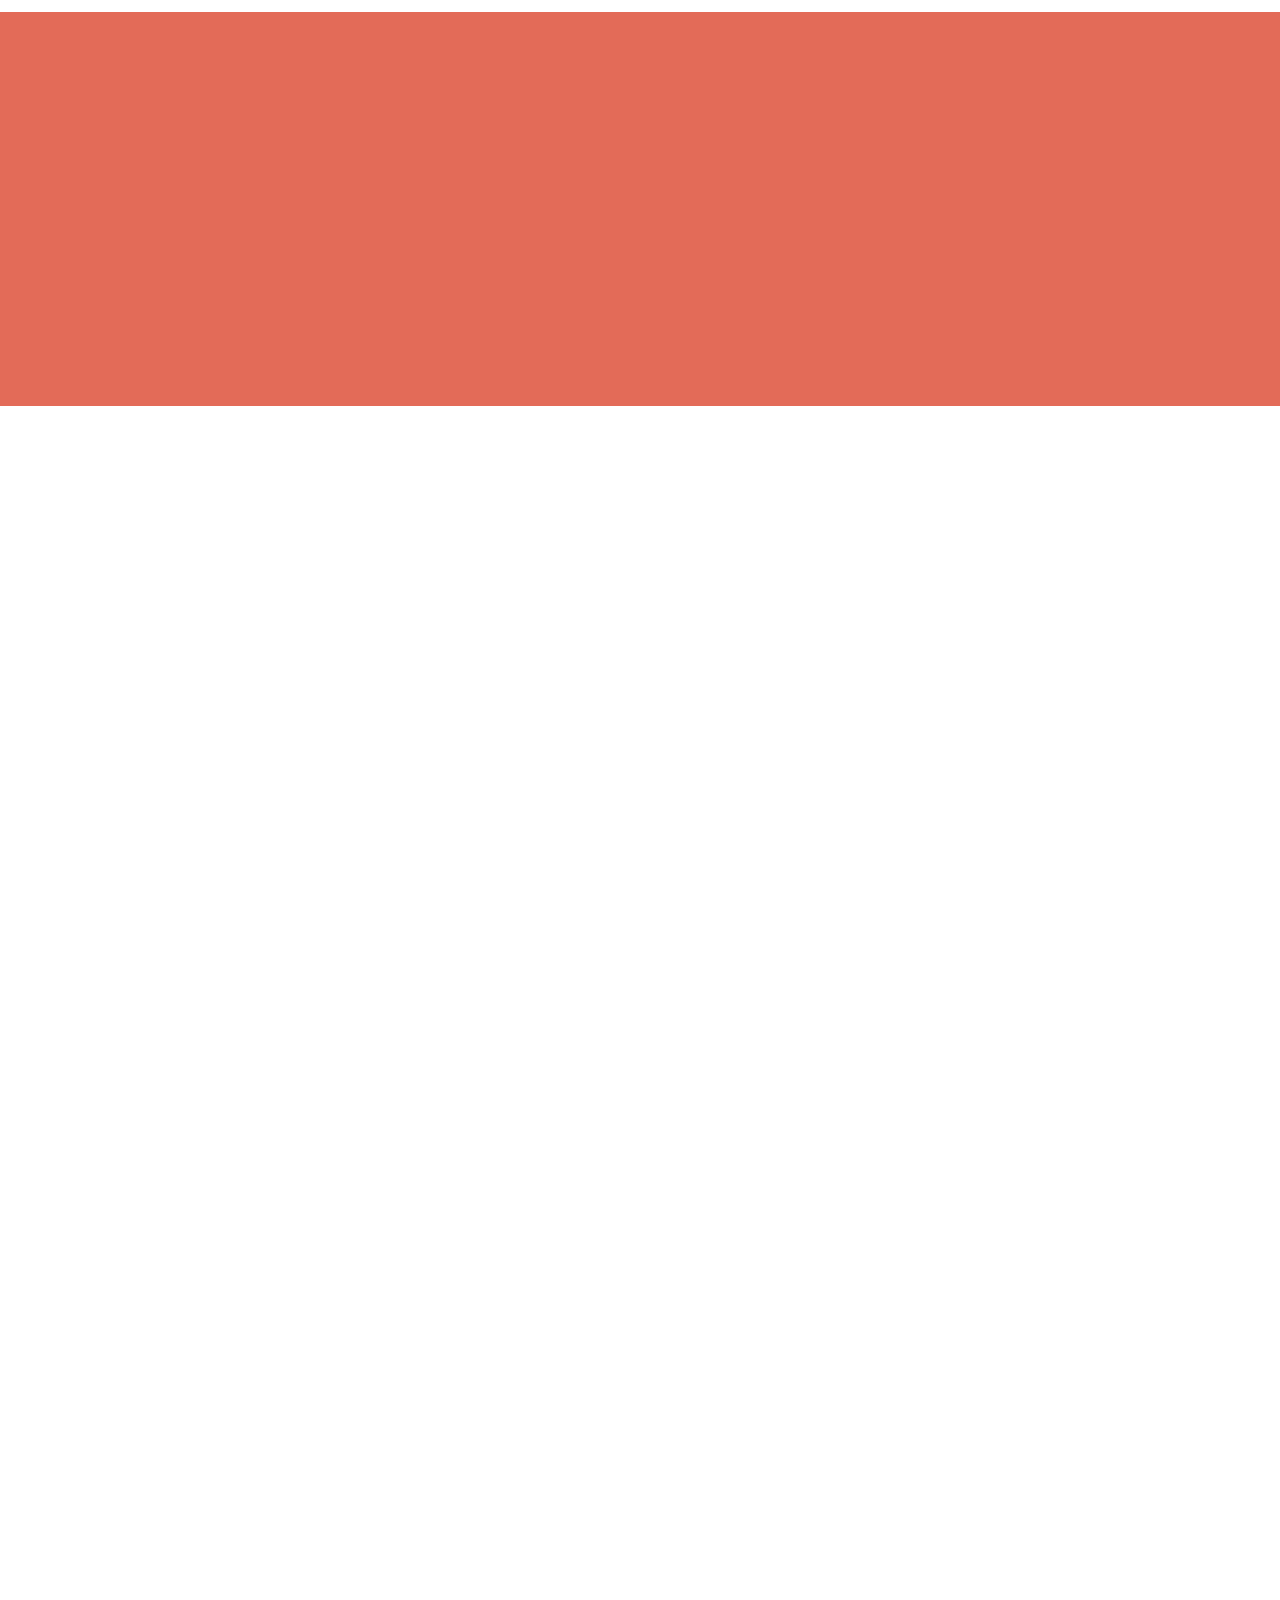
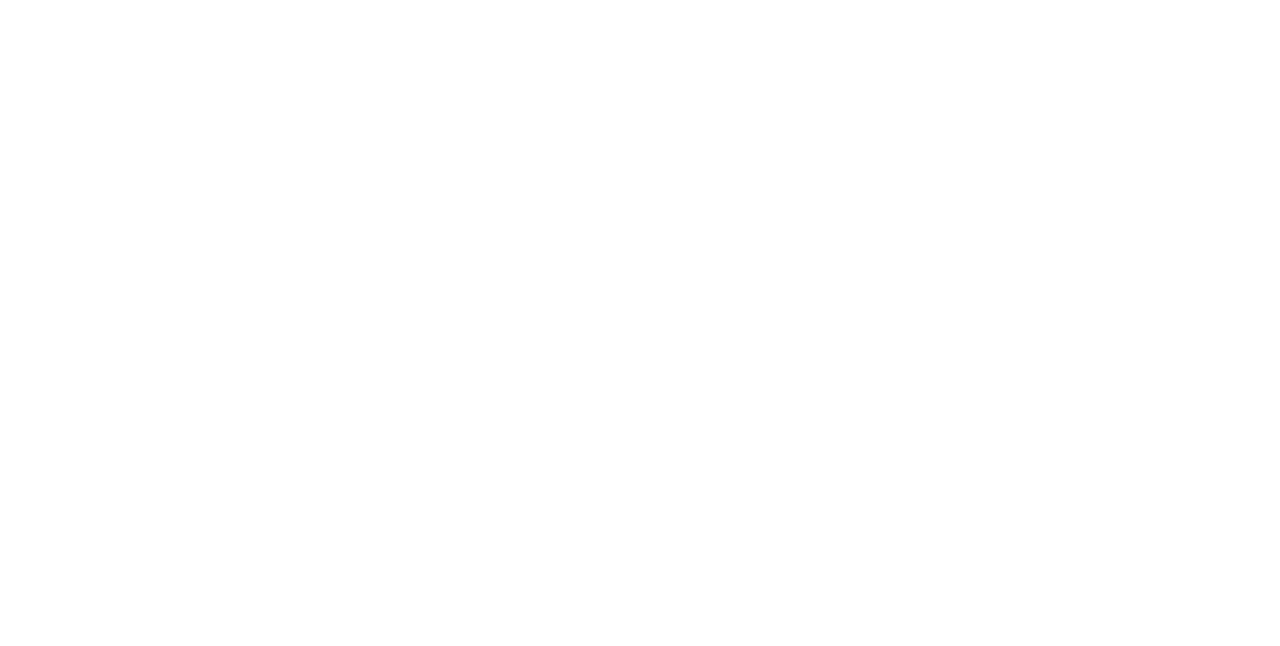
==== commit 3c312e08: "Update index.html" ====
--- a/index.html
+++ b/index.html
@@ -74,13 +74,14 @@
         <button type="button" class="navbar-toggler me-0" data-bs-toggle="collapse" data-bs-target="#navbarCollapse">
             <span class="navbar-toggler-icon"></span>
         </button>
-        <div class="collapse navbar-collapse" id="navbarCollapse">
+     <div class="collapse navbar-collapse" id="navbarCollapse">
             <div class="navbar-nav ms-auto p-4 p-lg-0">
-                <a href="index.html" class="nav-item nav-link active">Home</a>
+               <!-- <a href="index.html" class="nav-item nav-link active">Home</a>-->
                 <div class="nav-item dropdown">
-                    <a href="#" class="nav-link dropdown-toggle" data-bs-toggle="dropdown">About us</a>
+                    <a href="#" class="nav-link dropdown-toggle" data-bs-toggle="dropdown">Home</a>
                     <div class="dropdown-menu bg-light m-0">
-                        <a href="index.html"class="dropdown-item">programmes</a>
+					    <a href="index.html"class="dropdown-item">About us</a>
+                        <a href="index.html"class="dropdown-item">Our programmes</a>
                         <a href="index.html" class="dropdown-item">Our Team</a>
                         <a href="index.html" class="dropdown-item">partners</a>
                         <a href="index.html" class="dropdown-item">Donations</a>
@@ -669,4 +670,4 @@
     <script src="js/main.js"></script>
 </body>
 
-</html>+</html>
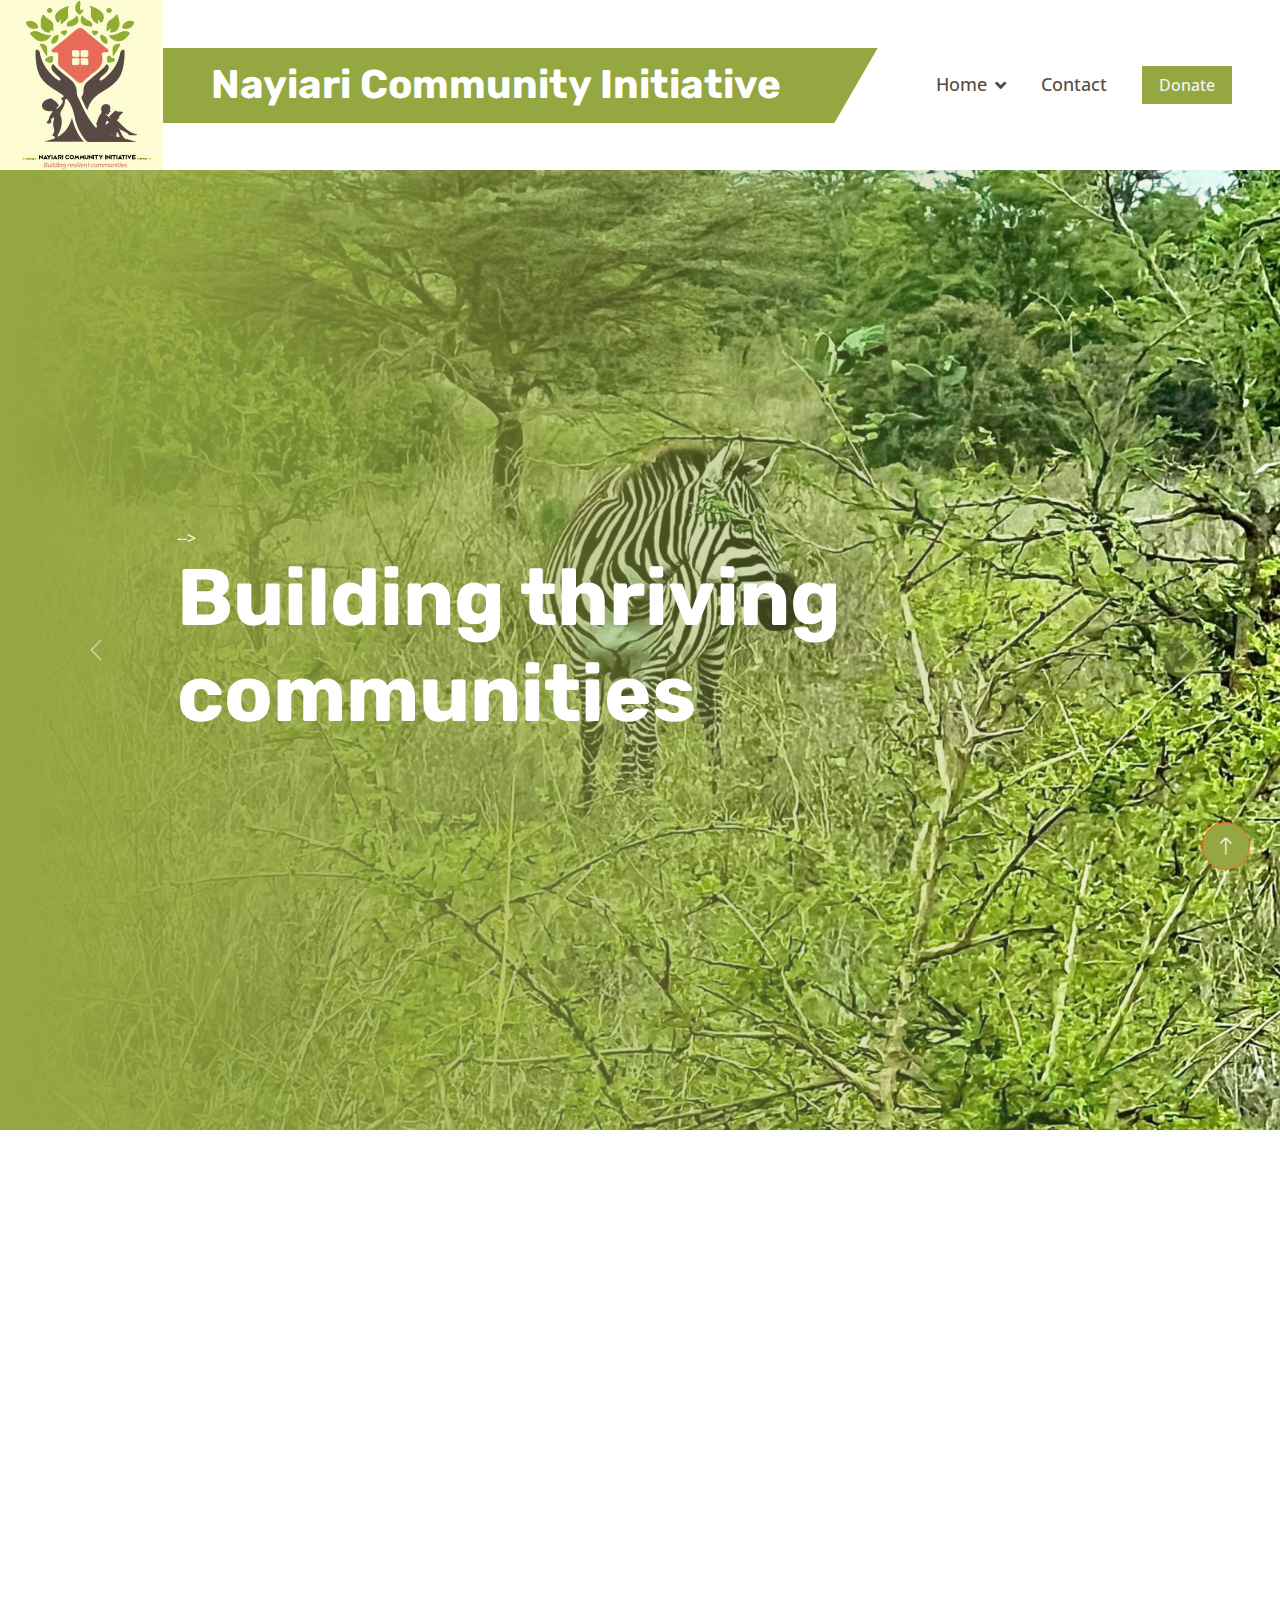
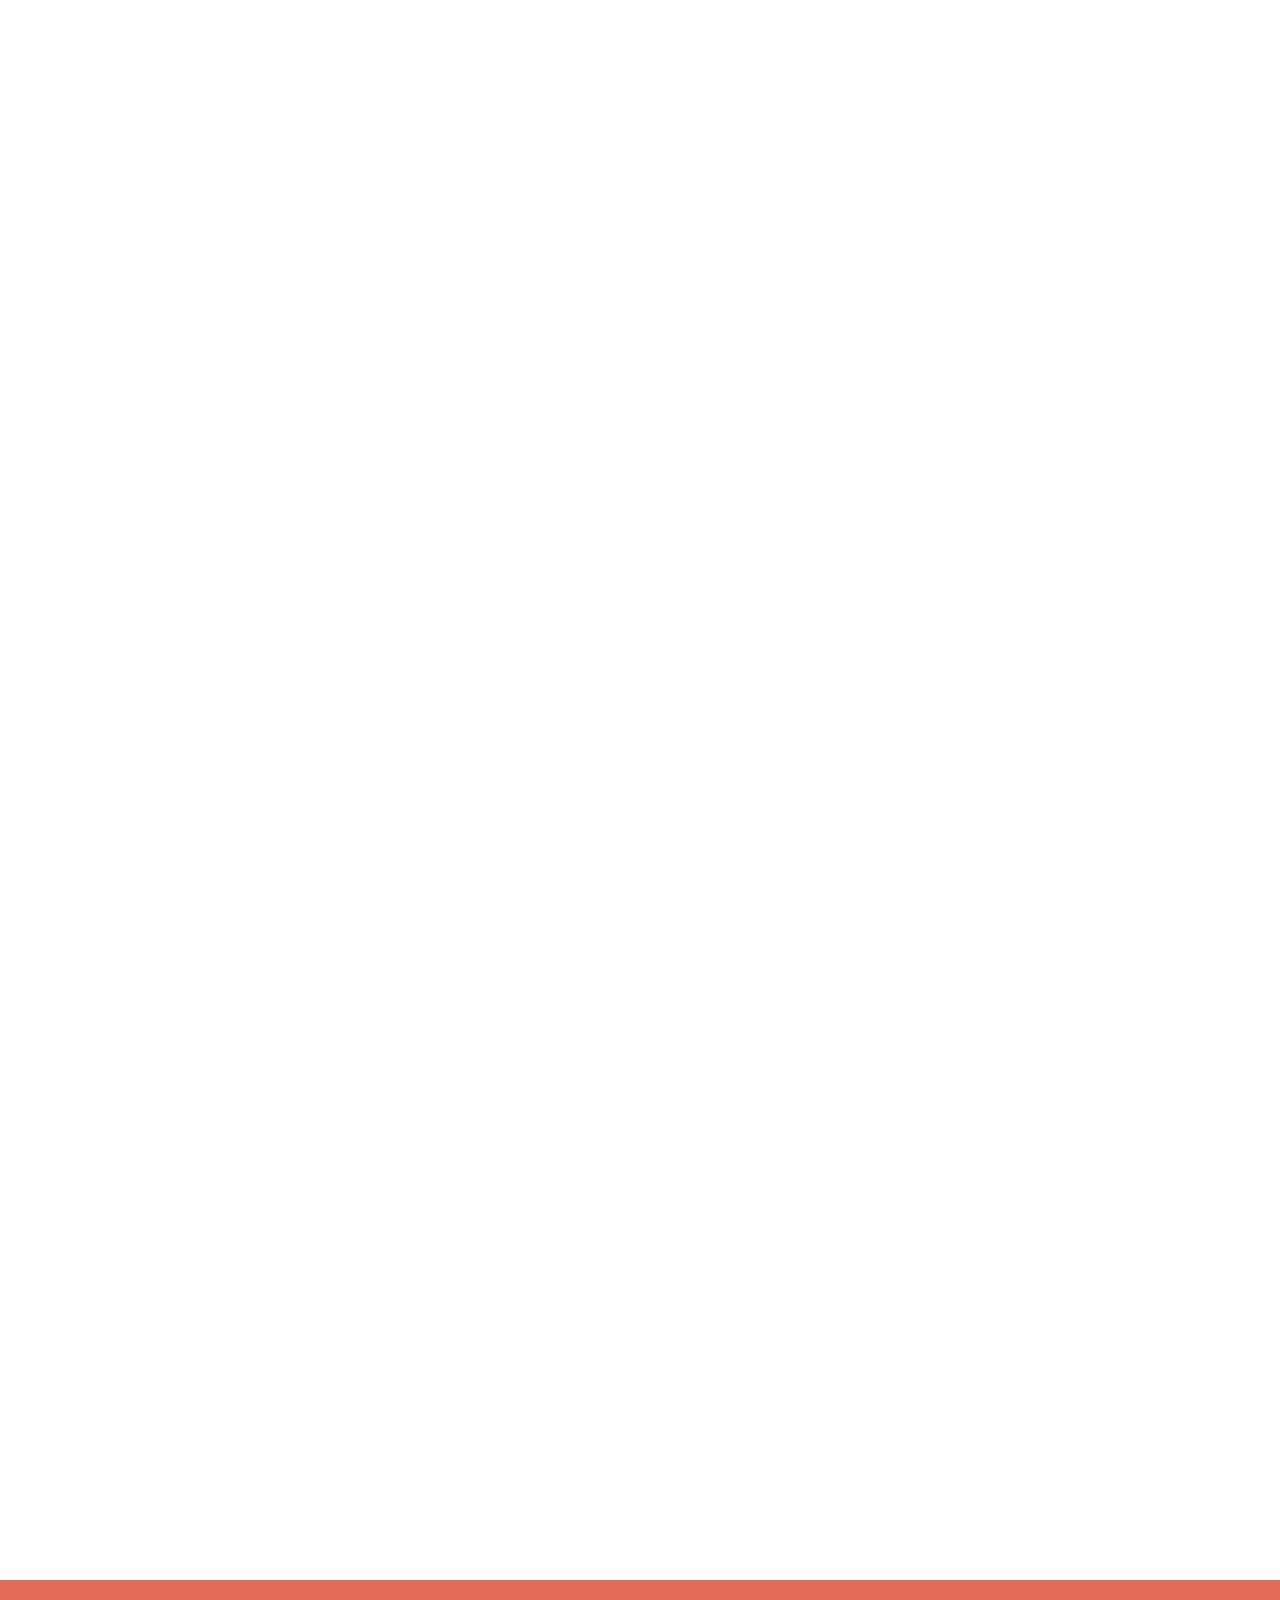
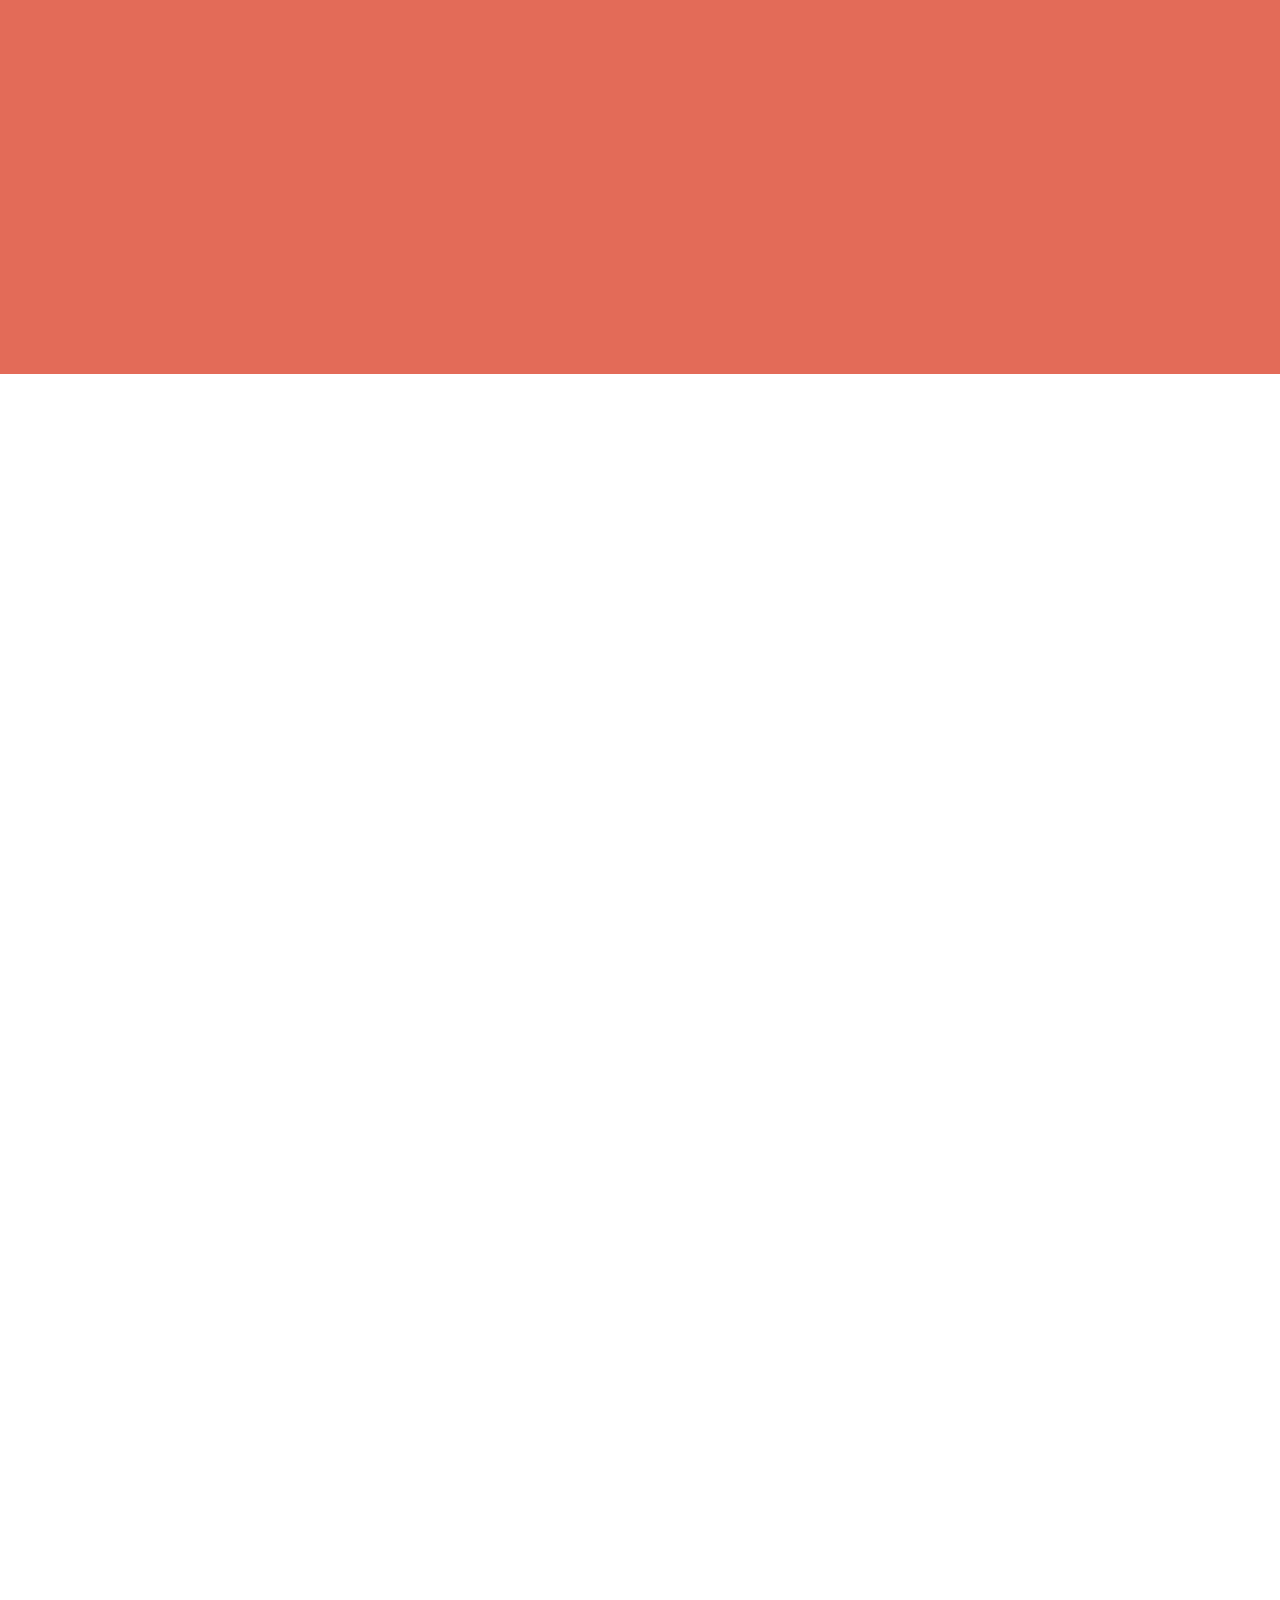
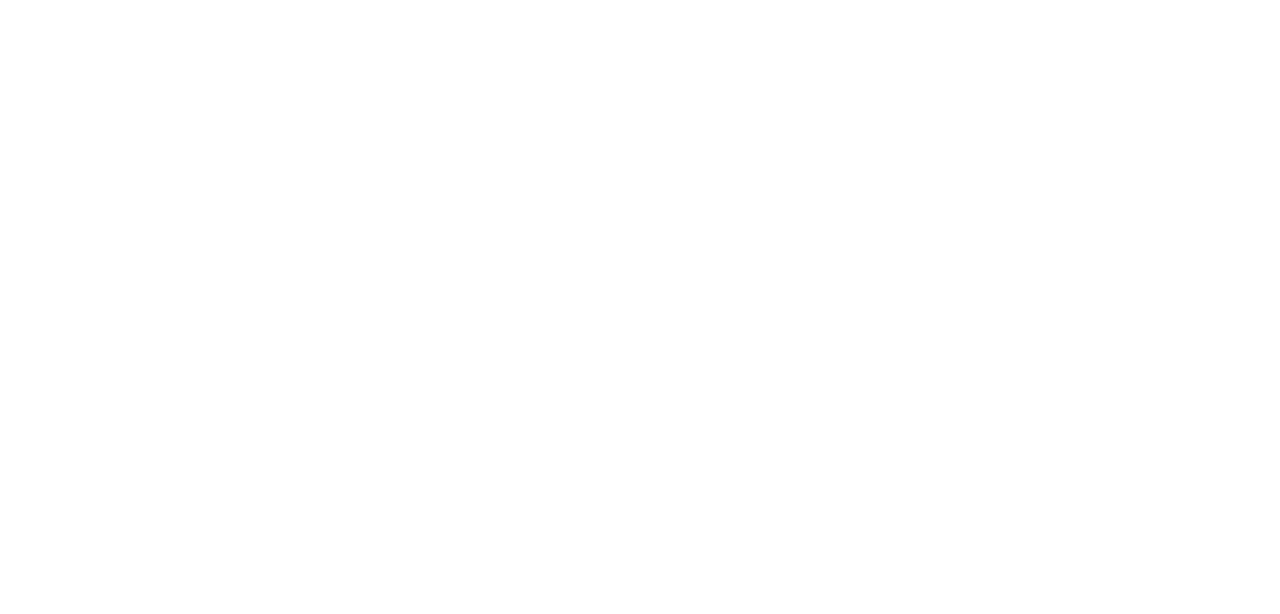
==== commit c6ee7ca0: "Update index.html" ====
--- a/index.html
+++ b/index.html
@@ -348,7 +348,7 @@
     <div class="container-xxl py-5">
         <div class="container">
             <div class="text-center mx-auto pb-4 wow fadeInUp" data-wow-delay="0.1s" style="max-width: 600px;">
-                <p class="fw-medium text-uppercase text-primary mb-2">Our Programmes</p>
+              <!-- <p class="fw-medium text-uppercase text-primary mb-2">Our Programmes</p>-->
                 <h1 class="display-5 mb-4">Our Programmes</h1>
             </div>
             <div class="row gy-5 gx-4">
